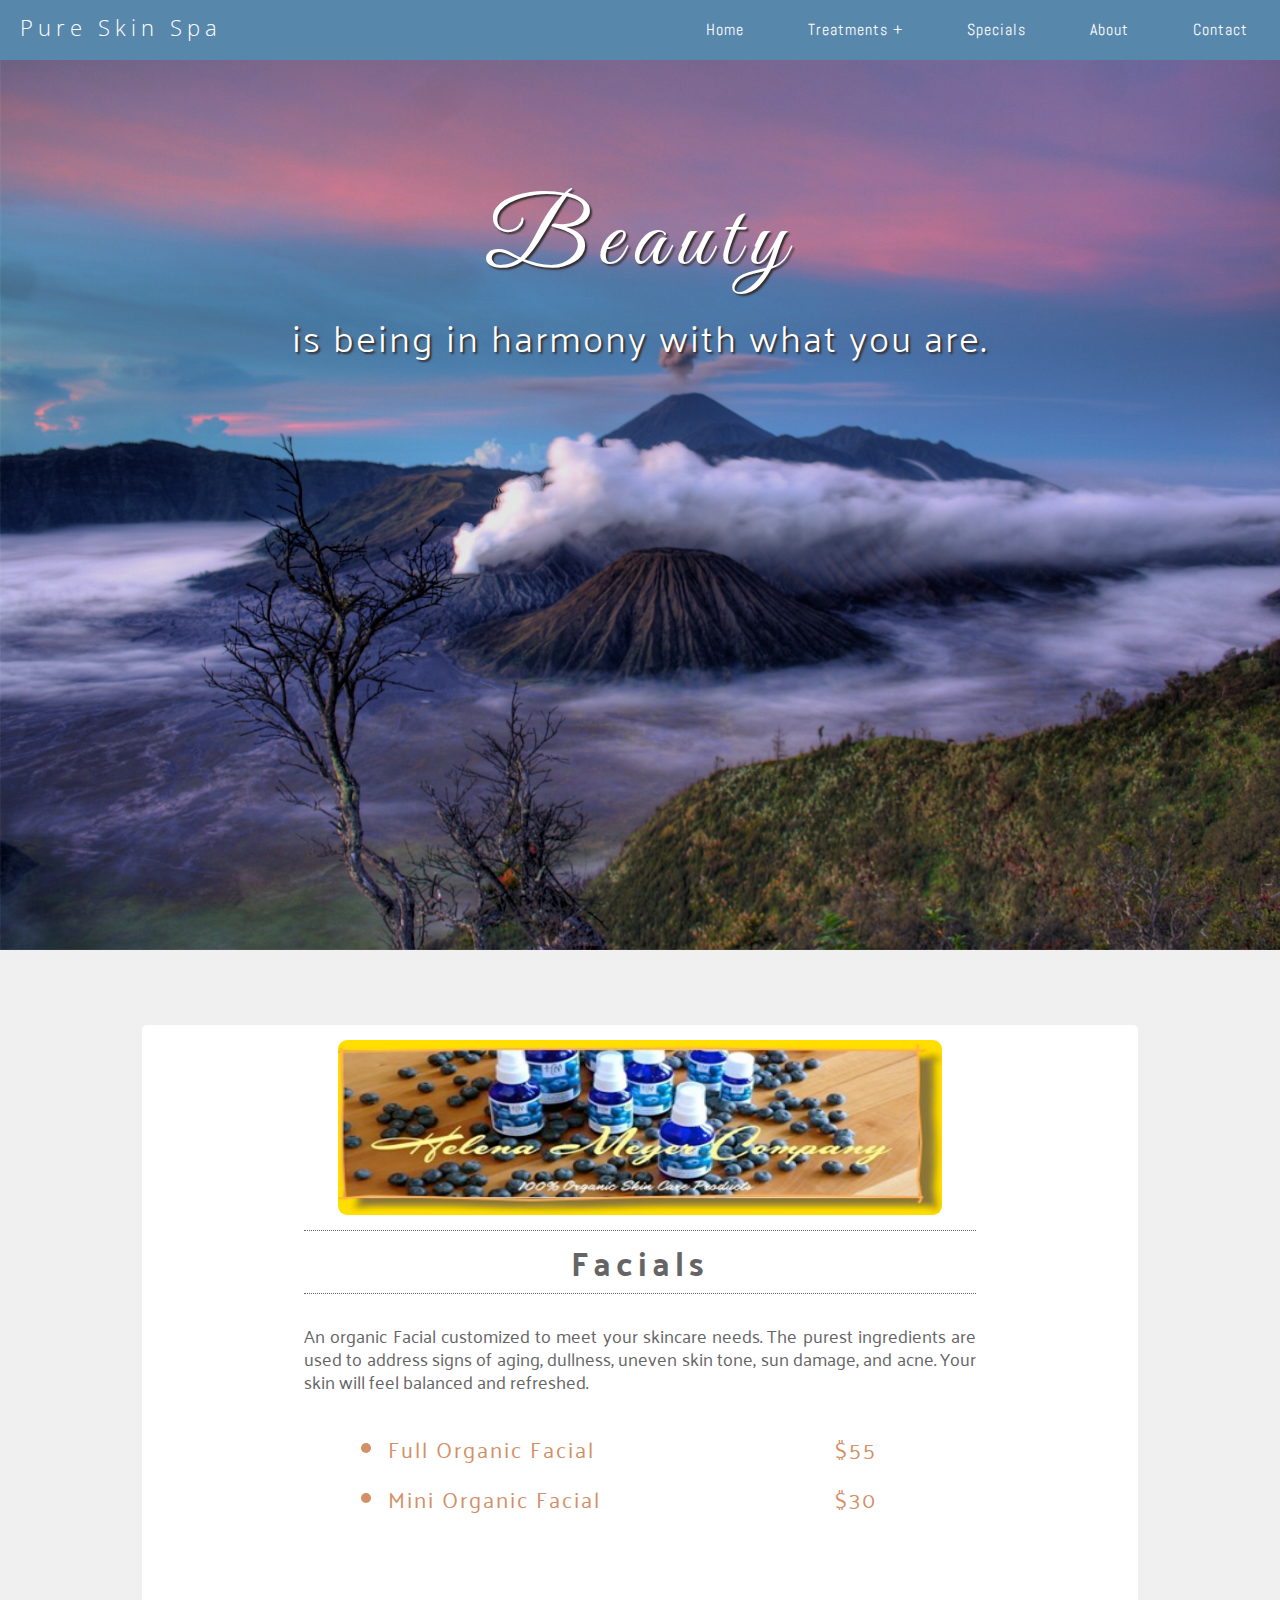
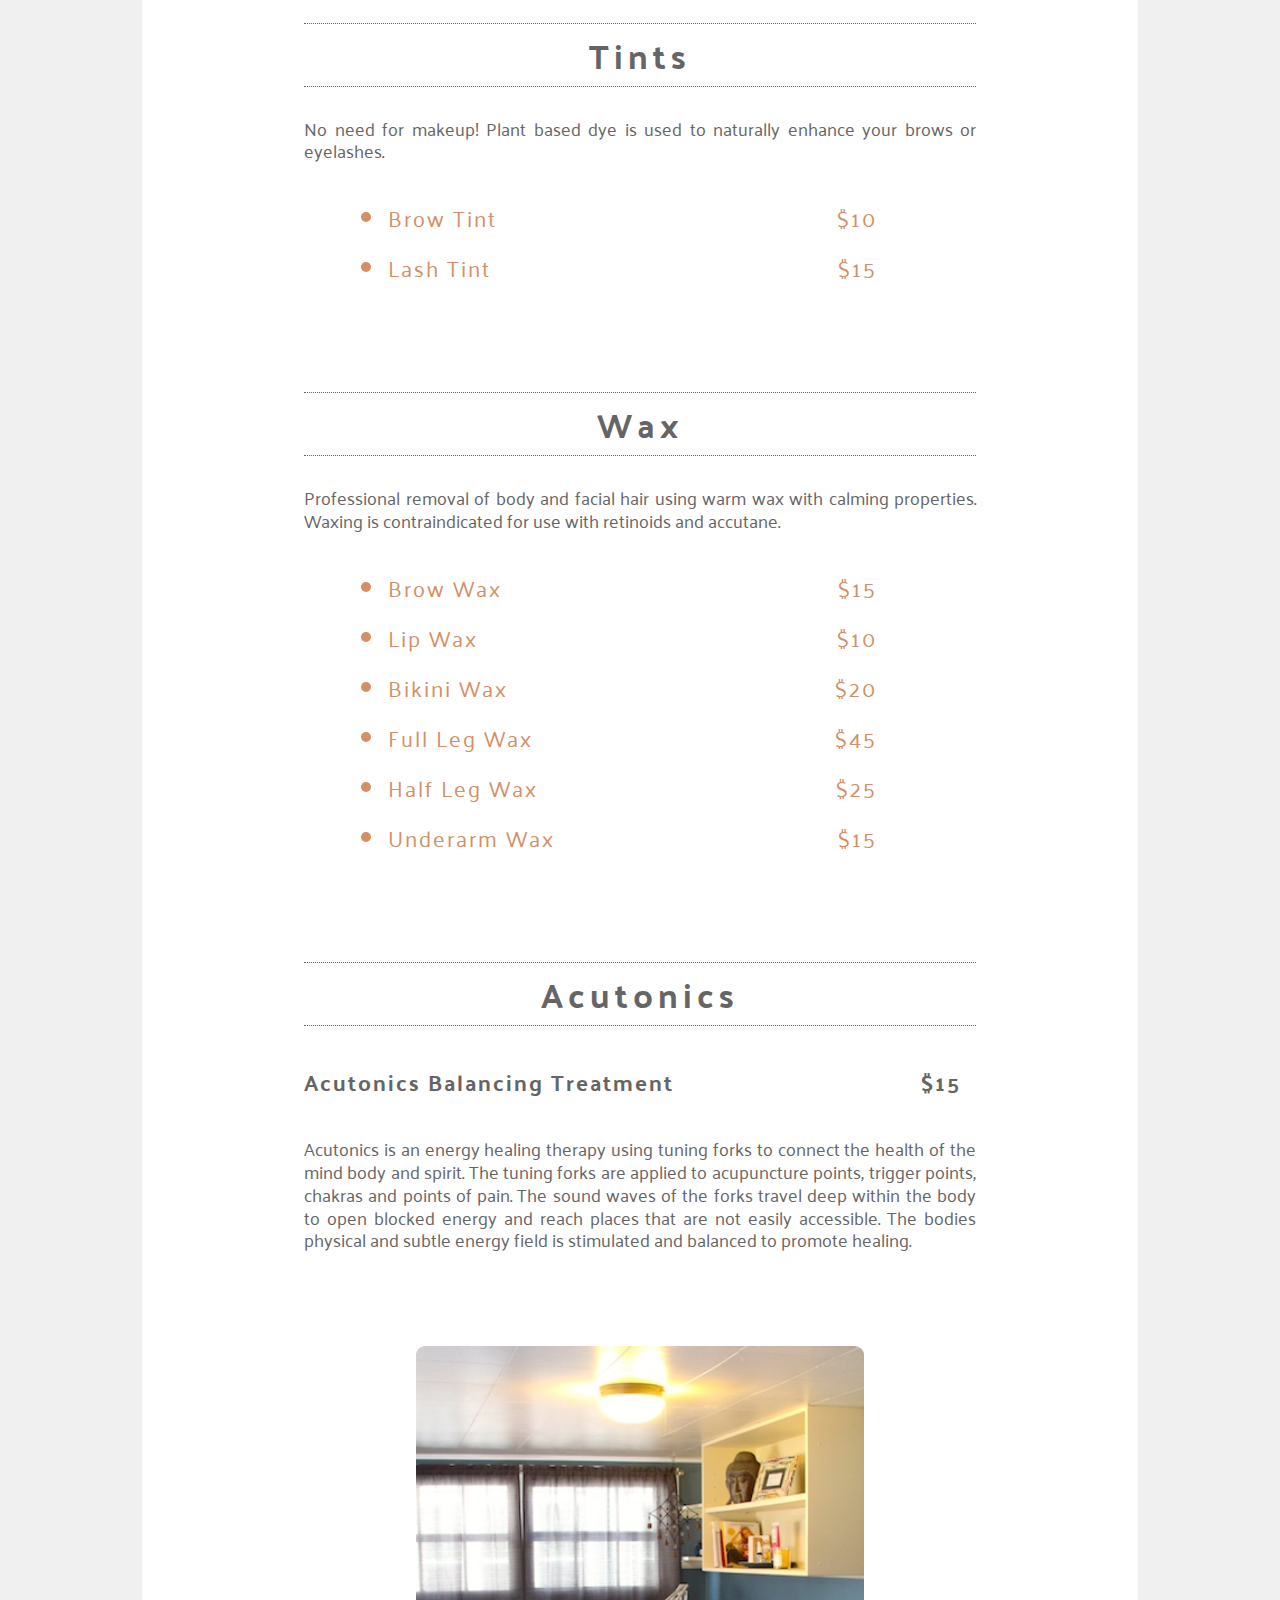
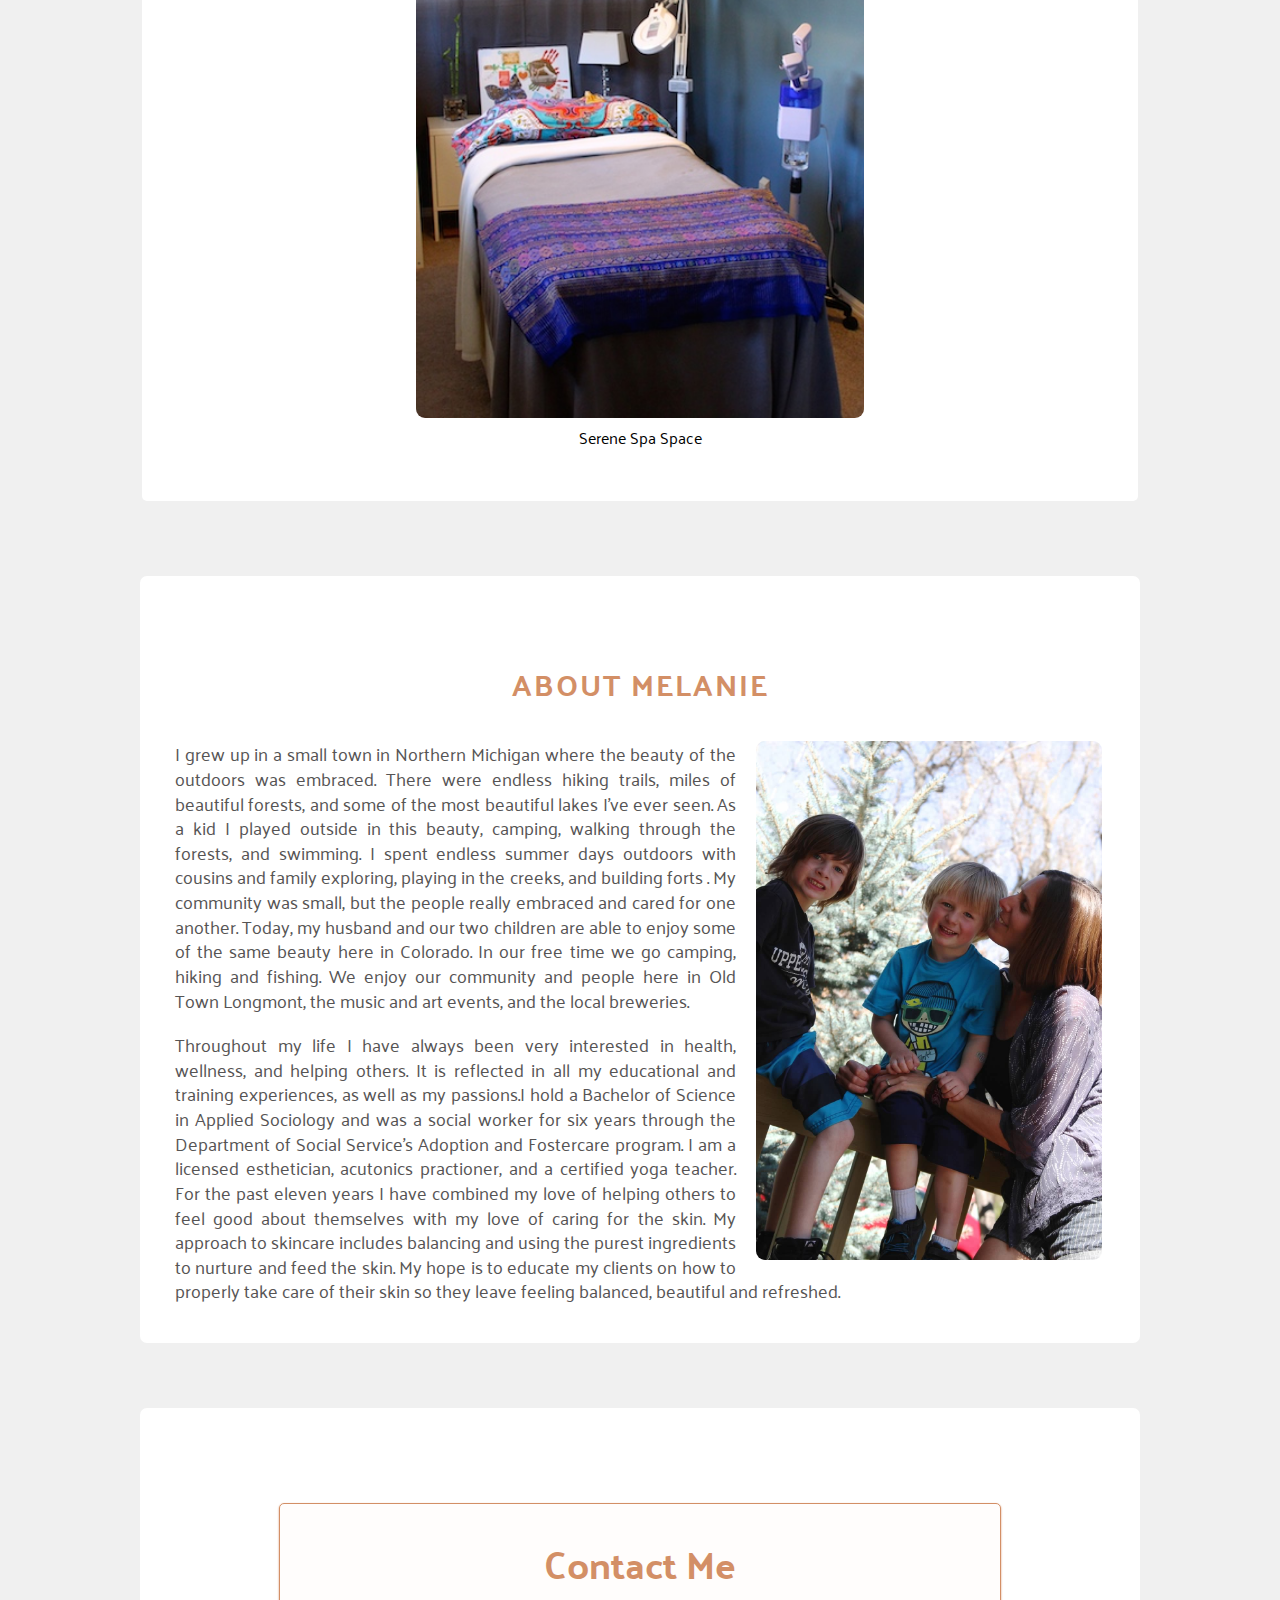
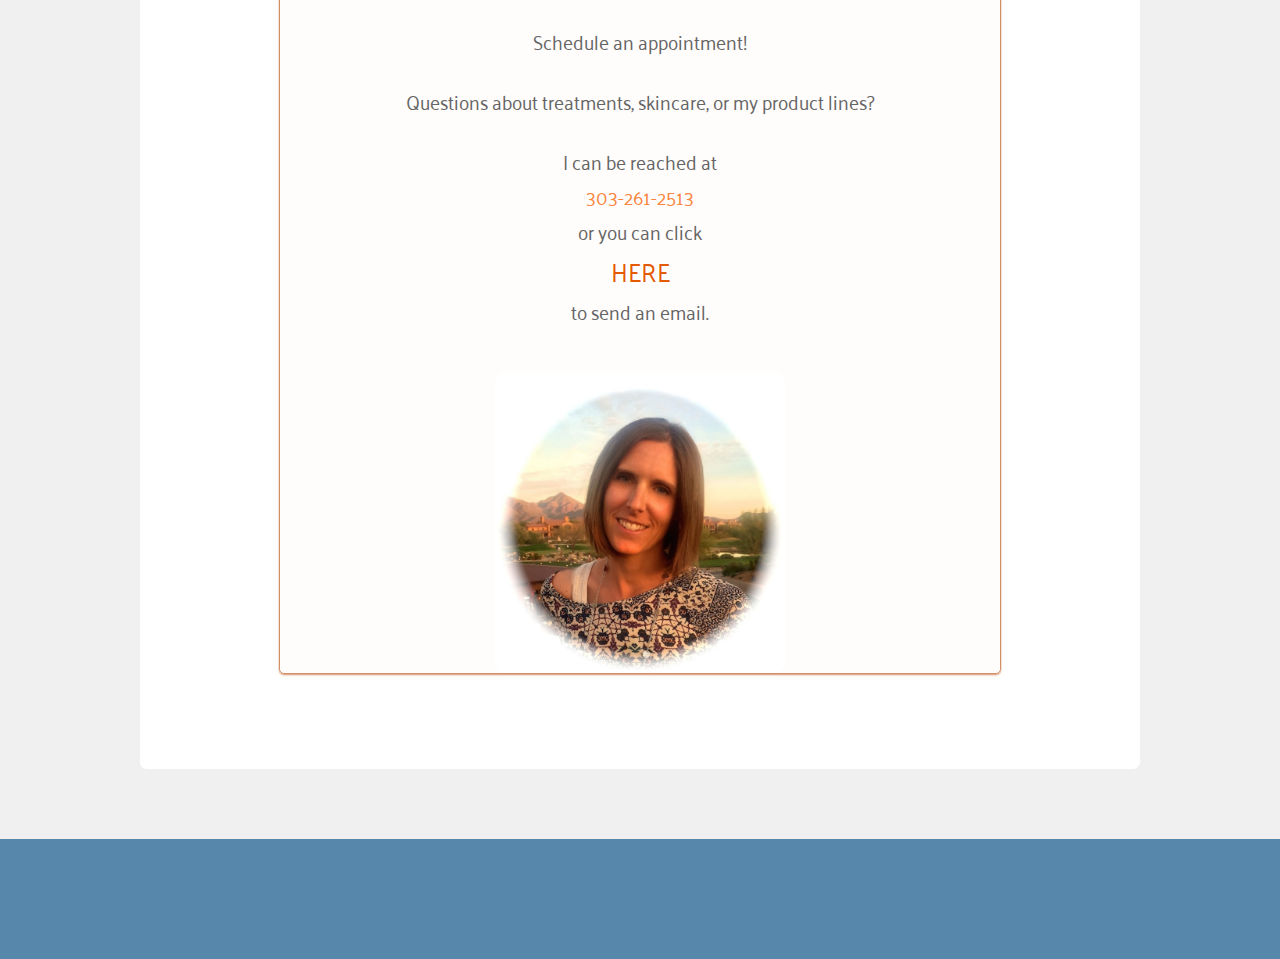
==== index.html @ 502d91b7 "Initial commit" ====
<!DOCTYPE html>
<html lang="en">
  <head>
    <meta charset="utf-8">
    <title>Pure Skin Spa</title>
    <meta name="viewport" content="width=device-width,initial-scale=1">
    <link rel="stylesheet" type="text/css" href="css/styles.css">
    <link rel="stylesheet" type="text/css" href="css/fixed-nav.css">
    <link rel="stylesheet" type="text/css" href="css/treatments.css">
    <link rel="stylesheet" type="text/css" href="css/about.css">
    <link rel="stylesheet" type="text/css" href="css/contact.css">
    <link rel="stylesheet" type="text/css" href="css/message-area.css">

    <!-- Google fonts -->
    <link href='http://fonts.googleapis.com/css?family=Abel|Open+Sans' rel='stylesheet' type='text/css'>
    <link href='http://fonts.googleapis.com/css?family=Palanquin:200,400|Great+Vibes' rel='stylesheet' type='text/css'>

  </head>



  <body>

<!--   NAVBAR   -->
  <header>
    <a href="index.html" class="logo" data-scroll>Pure Skin Spa</a>
    <nav class="nav-collapse">
      <ul>
        <li class="menu-item"><a href="#home" data-scroll>Home</a></li>
        <li class="menu-item"><a href="#treatments" data-scroll><span class="dropdown-services">Treatments</a>
          <ul id="services-list">
            <li><a href="#facials">Facials</a></li>
            <li><a href="#tints">Tints</a></li>
            <li><a href="#waxing">Wax</a></li>
            <li><a href="#acutonics">Acutonics</a></li>
          </ul>
        </li>
        <li class="menu-item specials"><a href="#" data-scroll>Specials</a></li>
        <li class="menu-item"><a href="#about" data-scroll>About</a></li>
        <li class="menu-item"><a href="#contact" data-scroll>Contact</a></li>
      </ul>
    </nav>
  </header>




<!--  MESSAGE AREA FOR SPECIALS -->
  <div class="message-area">
    <div class="icon">
      <i class="glyphicon glyphicon-remove"></i>
    </div>
    <h2>Refer a friend</h2>
    <p>and get a free brow wax!</p>
    <p><span class="value">(a $15.00 value!)</span></p>
    <div class="message-area-img">
      <img src="images/brow.jpg">
    </div>
  </div>





<!--  MAIN AREA -->

  <!-- in styles.css -->
  <div class="main">
    <section id="home">
      <div class="slogan"><span id="beauty">Beauty</span><br>is being in harmony with what you are.</div>
    </section>


    <!-- TREATMENTS.css -->
    <section id="treatments">
      <div class="container-scroll">
        <div class="row">
          <div class="col-md-3"></div>
          <div class="col-md-7">
            <div id="facials">
              <img src="images/skincare.png" alt="Product image">
              <h1>Facials</h1>
              <p>An organic Facial customized to meet your skincare needs. The purest ingredients are used to address signs of aging, dullness, uneven skin tone, sun damage, and acne.  Your skin will feel balanced and refreshed.</p>
              <ul>
                <li>Full Organic Facial <span class="price">$55</span></li>
                <li>Mini Organic Facial <span class="price">$30</span></li>
              </ul>
            </div>

            <div id="tints">
              <h1>Tints</h1>
              <p>No need for makeup! Plant based dye is used to naturally enhance your brows or eyelashes.</p>
              <ul>
                <li>Brow Tint <span class="price">$10</span></li>
                <li>Lash Tint <span class="price">$15</span></li>
              </ul>
            </div>

            <div id="waxing" id="wax">
              <h1>Wax</h1>
              <p>Professional removal of body and facial hair using warm wax with calming properties. Waxing is contraindicated for use with retinoids and accutane.</p>
              <ul>
                <li>Brow Wax <span class="price">$15</span></li>
                <li>Lip Wax <span class="price">$10</span></li>
                <li>Bikini Wax <span class="price">$20</span></li>
                <li>Full Leg Wax <span class="price">$45</span></li>
                <li>Half Leg Wax <span class="price">$25</span></li>
                <li>Underarm Wax <span class="price">$15</span></li>
              </ul>
            </div>

            <div id="acutonics">
              <h1>Acutonics</h1>
              <h3>Acutonics Balancing Treatment <span class="price">$15</span></h3>
              <p>Acutonics is an energy healing therapy using tuning forks to connect the health of the mind body and spirit. The tuning forks are applied to acupuncture points, trigger points, chakras and points of pain. The sound waves of the forks travel deep within the body to open blocked energy and reach places that are not easily accessible. The bodies physical and subtle energy field is stimulated and balanced to promote healing.</p>
            </div>

            <!-- <div class="col-md-4"> -->
              <figure>
                <img src="images/spa1.jpg" alt="Spa">
                <figcaption>Serene Spa Space</figcaption>
              </figure>
            <!-- </div> -->
          </div>
        </div>
      </div>

    </section>


   <!--  ABOUT.css -->

    <section id="about">
      <div class="container">
        <div class="row">
          <h2>About Melanie</h2>
          <div class="col-md-4">
            <img src="images/mel.jpeg">
          </div>
          <div class="col-md-8">
            <p>I grew up in a small town in Northern Michigan where the beauty of the outdoors was embraced. There were endless hiking trails, miles of beautiful forests, and some of the most beautiful lakes I've ever seen. As a kid I played outside in this beauty, camping, walking through the forests,  and swimming. I spent endless  summer days outdoors with cousins and family exploring, playing in the creeks, and building forts . My community was small, but the people really embraced and cared for one another.  Today, my husband and our two children are able to enjoy some of the same beauty here in Colorado. In our free time we go camping, hiking and fishing. We enjoy our community and people here in Old Town Longmont, the music and art events, and the local breweries.</p>

            <p>Throughout my life I have always been  very interested in  health, wellness, and helping others. It is reflected in all my educational and training experiences, as well as my passions.I hold a Bachelor of Science in Applied Sociology and was a social worker for six years through the Department of Social Service's Adoption and Fostercare program.  I am a licensed esthetician, acutonics practioner, and a certified yoga teacher. For the past eleven years I have combined my love of helping others to feel good about themselves with my love of caring for the skin. My approach to skincare includes balancing and using the purest ingredients to nurture and feed the skin. My hope is to educate my clients on how to properly take care of their skin so they leave feeling balanced, beautiful and refreshed.</p>

          </div>
        </div>
      </div>

    </section>



    <!--  CONTACT.css -->

    <section id="contact">
      <div class="container">
        <div class="contact">
          <h2>Contact Me</h2>
          <p>Schedule an appointment!</p>
          <p>Questions about treatments, skincare, or my product lines?</p>
          <p>I can be reached at <br><span class="color">303-261-2513</span> <br>or you can click <br> <a href="mailto:melaniet72@aol.com">here</a> <br>to send an email.</p>
          <img src="images/melanie.jpeg" alt="Melanie">
        </div>
      </div>
    </section>

  </div> <!-- /main -->



  <!--   FOOTER  -->

  <!-- in styles.css -->
    <div class="footer">
      <div class="container-fluid">
        <div class="row">
          <div class="col-sm-12"></div>
        </div>
      </div>
    </div>


    <script src="js/fastclick.js"></script>

    <script src="js/fixed-responsive-nav.js"></script>
    <script type="text/javascript" src="https://code.jquery.com/jquery-2.1.3.min.js"></script>
    <script src="js/script.js"></script>
    <script src="js/scroll.js"></script>
  </body>
</html>
---- css/styles.css ----
body, div,
h1, h2, h3, h4, h5, h6,
p, blockquote, pre, dl, dt, dd, ol, ul, li, hr,
fieldset, form, label, legend, th, td,
article, aside, figure, footer, header, hgroup, menu, nav, section,
summary, hgroup {
  margin: 0;
  padding: 0;
  border: 0;
}


#home {
  background:
    linear-gradient(
        rgba(0, 0, 0, 0.1),
        rgba(0, 0, 0, 0.1)
      ),
    url('../images/misty-mountain.jpeg');
    background-size: cover;
    height: 100vh;
}


.main {
  background-color: rgb(240, 240, 240);
  padding-bottom: 5px;
  font-family: 'Palanquin', sans-serif;
}



.slogan {
  margin: 50px;
  padding-top: 132px;
  text-align: center;
  color: white;
  font-size: 2.4em;
  font-weight: 300;
  letter-spacing: 2px;
  font-family: 'Palanquin', sans-serif;
  text-shadow: 2px 2px 2px rgb(52, 46, 46);
}

#beauty {
  font-size: 2.5em;
  font-family: 'Great Vibes', cursive;
  letter-spacing: 10px;
}


.footer {
  padding: 60px 0;
  background-color: #5887AC;
}
---- css/fixed-nav.css ----
@-webkit-viewport { width: device-width; }
@-moz-viewport { width: device-width; }
@-ms-viewport { width: device-width; }
@-o-viewport { width: device-width; }
@viewport { width: device-width; }


/* ------------------------------------------
  RESPONSIVE NAV STYLES
--------------------------------------------- */

/* Change this in order to change the Dropdown symbol */
.dropdown-services:after { content: ' +'; }

.dropdown:hover {
  opacity: 1;
}

/* dropdown box */
nav ul ul {
  display: none;
  position: absolute;
  top: 21px;
  z-index: 5;
}

  /* Display Dropdowns on Hover */
nav ul li:hover > ul {
  display:list-item;
}


.nav-collapse ul {
  margin: 0;
  padding: 0;
  width: 100%;
  display: block;
  list-style: none;
}

.nav-collapse li {
  width: 100%;
  display: block;
}

/*.js .nav-collapse {
  clip: rect(0 0 0 0);
  max-height: 0;
  position: absolute;
  display: block;
  overflow: hidden;
  zoom: 1;
}*/

/*.nav-collapse.opened {
  max-height: 9999px;
}
*/
.disable-pointer-events {
  pointer-events: none !important;
}

.nav-toggle {
  -webkit-tap-highlight-color: rgba(0,0,0,0);
  -webkit-touch-callout: none;
  -webkit-user-select: none;
  -moz-user-select: none;
  -ms-user-select: none;
  -o-user-select: none;
  user-select: none;
}

@media screen and (min-width: 40em) {
  .js .nav-collapse {
    position: relative;
  }
  .js .nav-collapse.closed {
    max-height: none;
  }
  .nav-toggle {
    display: none;
  }
}


/* ------------------------------------------
  DEMO STYLES
--------------------------------------------- */

/*body {
  -webkit-text-size-adjust: 100%;
  -ms-text-size-adjust: 100%;
  text-size-adjust: 100%;
  color: #37302a;
  background: #fff;
  font: normal 100%/1.4 sans-serif;
}

section {
  border-bottom: 1px solid #999;
  text-align: center;
  padding: 100px 0 0;
  height: 800px;
  width: 100%;
}

h1 {
  margin-bottom: .5em;
}

p {
  width: 90%;
  margin: 0 auto;
}*/


/* ------------------------------------------
  FIXED HEADER
--------------------------------------------- */

header {
  position: fixed;
  z-index: 3;
  width: 100%;
  left: 0;
  top: 0;
  background: rgba(88, 135, 172, 1);
  -webkit-transition: background 0.2s;
}


.logo {
  -webkit-tap-highlight-color: rgba(0,0,0,0);
  text-decoration: none;
  font-weight: 300;
  line-height: 55px;
  padding: 0 20px;
  color: #fff;
  float: left;
  letter-spacing: 5px;
  font-size: 1.4em;
  font-family: 'Open Sans', sans-serif;
}


/* ------------------------------------------
  MASK
--------------------------------------------- */

/*.mask {
  -webkit-transition: opacity 300ms;
  -moz-transition: opacity 300ms;
  transition: opacity 300ms;
  background: rgba(0,0,0, .5);
  visibility: hidden;
  position: fixed;
  opacity: 0;
  z-index: 2;
  bottom: 0;
  right: 0;
  left: 0;
  top: 0;
}

.android .mask {
  -webkit-transition: none;
  transition: none;
}

.js-nav-active .mask {
  visibility: visible;
  opacity: 1;
}

@media screen and (min-width: 40em) {
  .mask {
    display: none !important;
    opacity: 0 !important;
  }
}*/


/* ------------------------------------------
  NAVIGATION STYLES
--------------------------------------------- */

/*.fixed {           what does this do?
  position: fixed;
  width: 100%;
  left: 0;
  top: 0;
}
*/
.nav-collapse,
.nav-collapse * {
  -webkit-box-sizing: border-box;
  -moz-box-sizing: border-box;
  box-sizing: border-box;
}

.nav-collapse,
.nav-collapse ul {
  list-style: none;
  width: 100%;
  float: left;
  line-height: 1.7;
}

@media screen and (min-width: 40em) {
  .nav-collapse {
    float: right;
    width: auto;
  }
}

.nav-collapse li {
  float: left;
  width: 100%;
  font-family: 'Abel', sans-serif;
  letter-spacing: 1px;
}

@media screen and (min-width: 40em) {
  .nav-collapse li {
    width: auto;
  }
}

.nav-collapse a:hover {
  outline: 0;
  background-color: #84AAC8;
  opacity: 1;
}

.nav-collapse a {
  -webkit-tap-highlight-color: rgba(0,0,0,0);
  text-decoration: none;
  padding: 0.7em 1em;
  color: #fff;
  width: 100%;
  float: left;
}


@media screen and (min-width: 40em) {
  .nav-collapse a {
    padding: 1.02em 2em;
    text-align: center;
    border-top: 0;
    float: left;
    margin: 0;
  }
}

.nav-collapse ul ul a {
  background: #ca3716;
  padding-left: 2em;
}

.dropdown-services {

}

@media screen and (min-width: 40em) {
  .nav-collapse ul ul a {
    display: none;
  }
}


/* ------------------------------------------
  NAV TOGGLE STYLES
--------------------------------------------- */

@font-face {
  font-family: "responsivenav";
  src:url("../icons/responsivenav.eot");
  src:url("../icons/responsivenav.eot?#iefix") format("embedded-opentype"),
    url("../icons/responsivenav.ttf") format("truetype"),
    url("../icons/responsivenav.woff") format("woff"),
    url("../icons/responsivenav.svg#responsivenav") format("svg");
  font-weight: normal;
  font-style: normal;
}

.nav-toggle {
  -webkit-font-smoothing: antialiased;
  -moz-osx-font-smoothing: grayscale;
  text-decoration: none;
  text-indent: -300px;
  position: relative;
  overflow: hidden;
  width: 60px;
  height: 55px;
  float: right;
}

.nav-toggle:before {
  color: #fff; /* Edit this to change the icon color */
  font: normal 28px/55px "responsivenav"; /* Edit font-size (28px) to change the icon size */
  text-transform: none;
  text-align: center;
  position: absolute;
  content: "\2261"; /* Hamburger icon */
  text-indent: 0;
  speak: none;
  width: 100%;
  left: 0;
  top: 0;
}

.nav-toggle.active:before {
  font-size: 24px;
  content: "\78"; /* Close icon */
}
---- css/treatments.css ----
/* TREATMENTS */
#treatments {
  background: rgb(240, 240, 240);
}

.upper-page {
  position: fixed;
  z-index: 5;
}

.container {
  padding-top: 75px;
}

.col-md-7 {
  background-color: #fff;
  padding: 50px;
  border-radius: 5px;
  margin-bottom: 75px;
  width: 70%;
  margin: 75px auto;
}

#facials,
#tints,
#waxing,
#acutonics {
  text-align: left;
  color: rgb(102, 101, 101);
  width: 75%;
  margin: 0 auto;
  padding-top: 100px;
}

#facials {
  padding-top: 0;
}

#facials img {
  display: block;
  margin: -35px auto 15px;
  width: 90%;
}

#acutonics {
  padding-bottom: 0;
}

#facials h1,
#tints h1,
#waxing h1,
#acutonics h1 {
  font-size: 34px;
  letter-spacing: 5px;
  margin-top: 0px;
  border-bottom: 1px dotted;
  border-top: 1px dotted;
  text-align: center;
  font-family: 'Palanquin', sans-serif;
}

#acutonics h3 {
  padding-top: 35px;
}

#facials p,
#tints p,
#waxing p,
#acutonics p {
  padding: 30px 0;
  text-align: justify;
  font-size: 1.1em;
  line-height: 1.3;
}

#facials ul,
#tints ul,
#waxing ul,
#acutonics ul  {
  width: 75%;
  margin: 0 auto;
  color: rgb(211, 143, 102);
}

.col-md-7 li,
h3 {
  font-size: 1.4em;
  letter-spacing: 2px;
  padding: 5px 0;
}

span.price {
  float: right;
  padding-right: 15px;
}

figure {
  margin-top: 65px;
}

figure img {
  width: 50%;
  height: auto;
  margin: 50px auto 5px;
  display: block;
}

figure figcaption {
  text-align: center;

}
---- css/about.css ----
.container {
  background: white;
  border-radius: 7px;
  padding: 20px;
  width: 75%;
  margin: 0 auto;
}

.col-md-4 {
  width: 40%;
  float: right;
}

.col-md-4 img {
  vertical-align: middle;
  margin: 0 0 5px 20px;
  width: 90%;
  height: auto;
}

#about h2 {
  font-size: 1.9em;
  margin: 60px 0 30px;
  letter-spacing: 2px;
  text-align: center;
  color: rgb(211, 143, 102);
  text-transform: uppercase;
}

.col-md-8 {
  color: rgb(86, 84, 84);
}

.col-md-8 p {
  text-align: justify;
  margin: 0 auto;
  padding: 0 15px 20px;
  line-height: 1.4;
  font-size: 1.1em;
}
---- css/contact.css ----
.container {
  background: white;
  border-radius: 7px;
  padding: 20px;
  width: 75%;
  margin: 65px auto;
}

.contact {
  margin: 75px auto;
  text-align: center;
  width: 75%;
  background: rgba(255, 253, 252, .95);
  border-radius: 5px;
  color: rgb(102, 101, 101);
  border: 1px solid rgb(211, 143, 102);
  box-shadow: 0px 1px 2px 0px rgb(211, 143, 102);
}

.contact h2 {
  font-size: 2.4em;
  padding-top: 25px;
  color: rgb(211, 143, 102);
}

.contact p {
  font-size: 1.2em;
  margin: 25px;
}

.contact a {
  color: rgb(228, 89, 3);
  text-transform: uppercase;
  font-size: 1.3em;
  text-decoration: none;
}

.contact a:hover {
  color: rgb(245, 156, 101);
}

.contact img {
  height: 300px;
  width: auto;
  border-radius: 9px;
  margin-top: 20px;
  vertical-align: middle;
}

.color {
  color: rgb(250, 133, 61);
}
---- css/message-area.css ----
/* message area */

#message-area {
  background-color: rgb(240, 240, 240);
}

.message-area {
  width: 55%;
  background: rgb(247, 246, 246);
  margin: 65px auto;
  opacity: .95;
  display: none;
  border-radius: 8px;
  color: rgb(102, 101, 101);
}

.icon {
  float: right;
  padding:5px 8px 0 0;
  display: inline-block;
}

.message-area h2 {
  text-align: center;
  padding-top: 35px;
  font-size: 2.9em;
}

.message-area p {
  margin: 0 0 10px;
  text-align: center;
  font-size: 1.5em;
}

.value {
  font-size: 18px;
}

.message-area-img {
  opacity: 1;
  text-align: center;
  padding: 30px 0 50px;
}

img {
  height: 175px;
  width: auto;
  border-radius: 9px;
  margin-top: 20px;
}
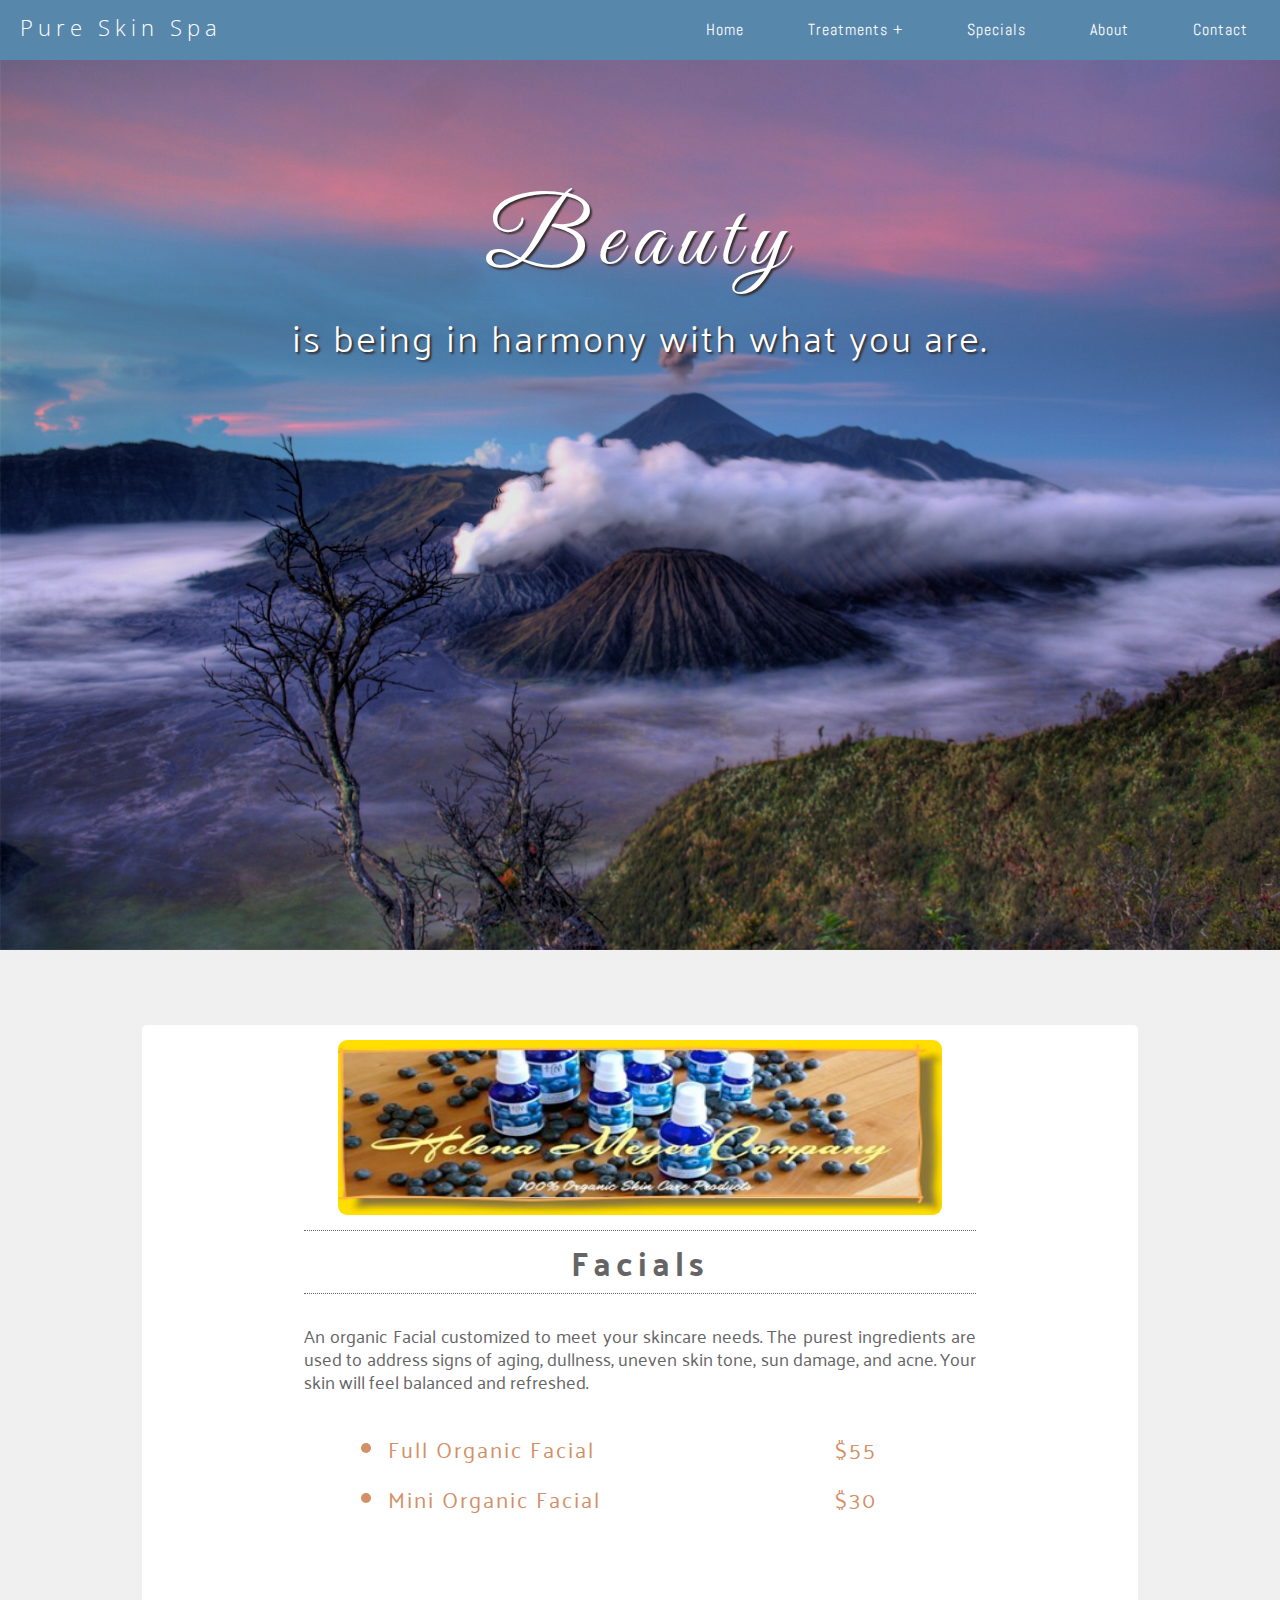
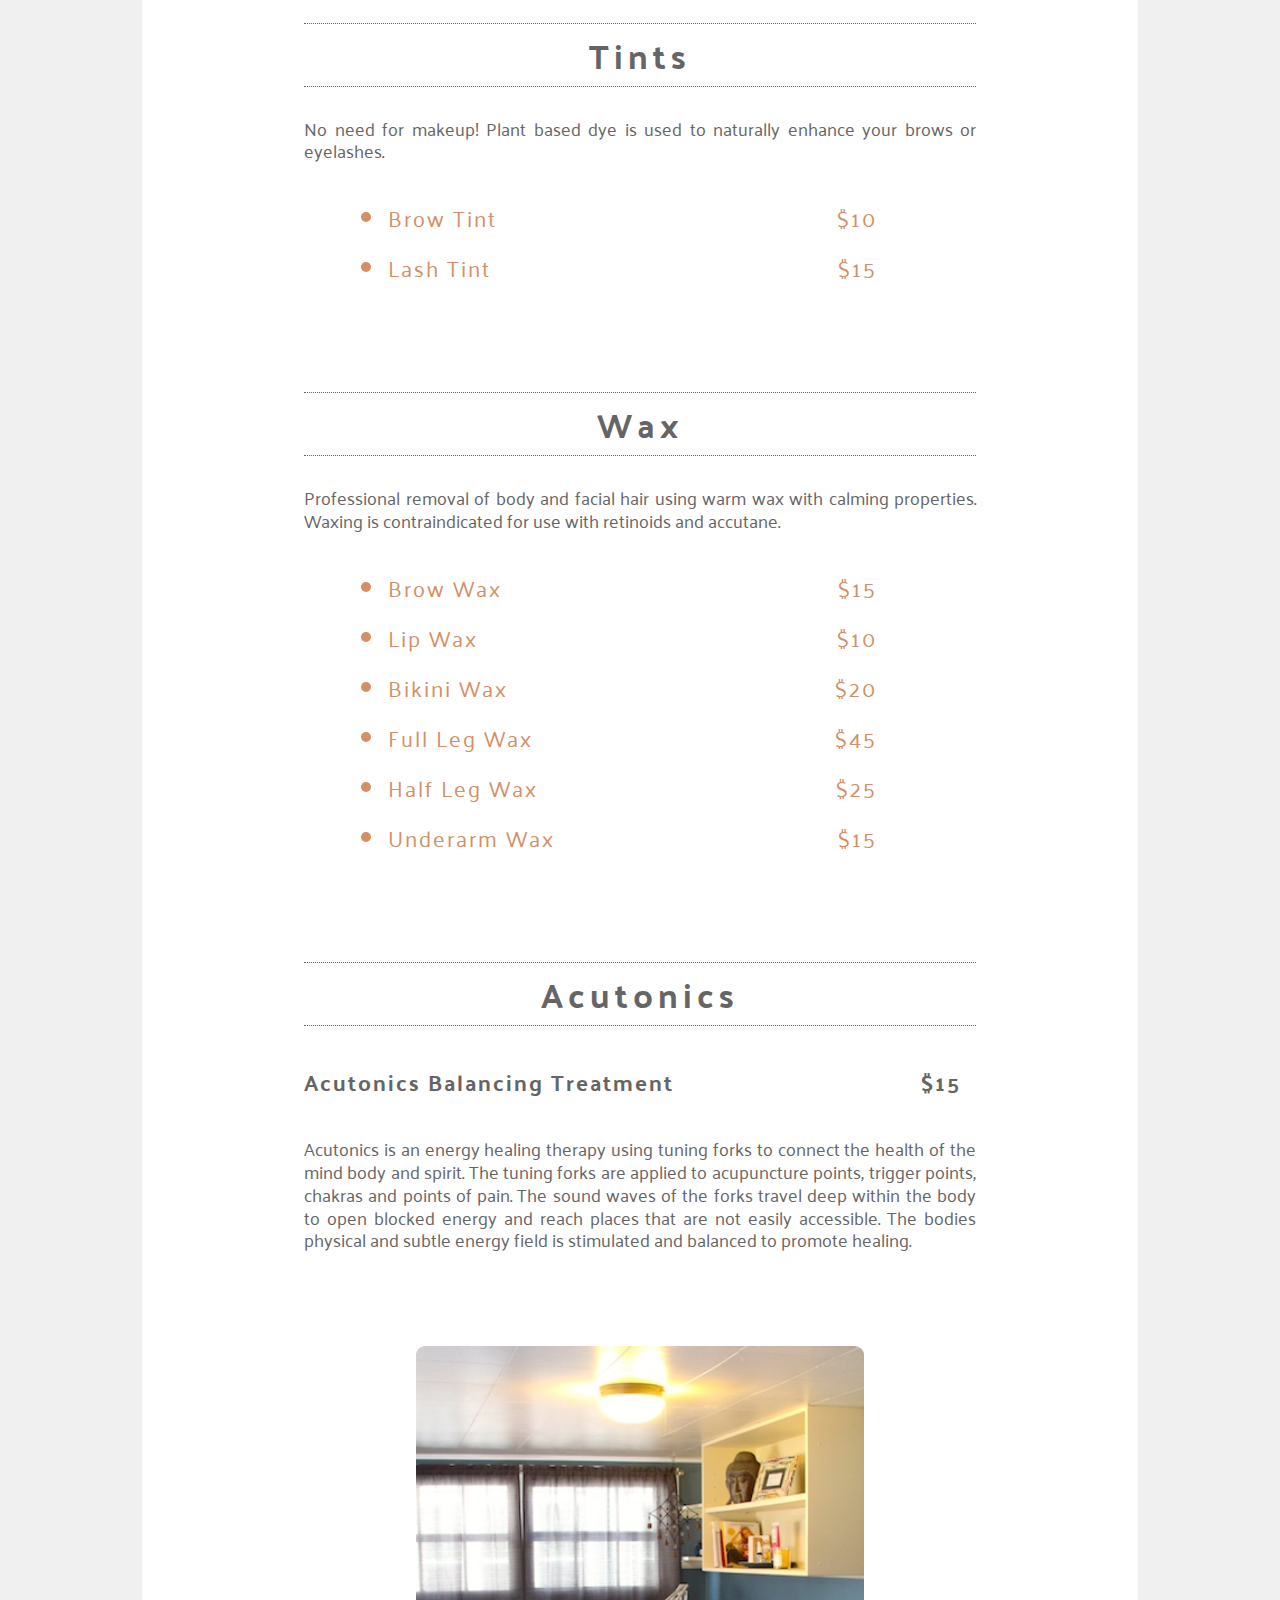
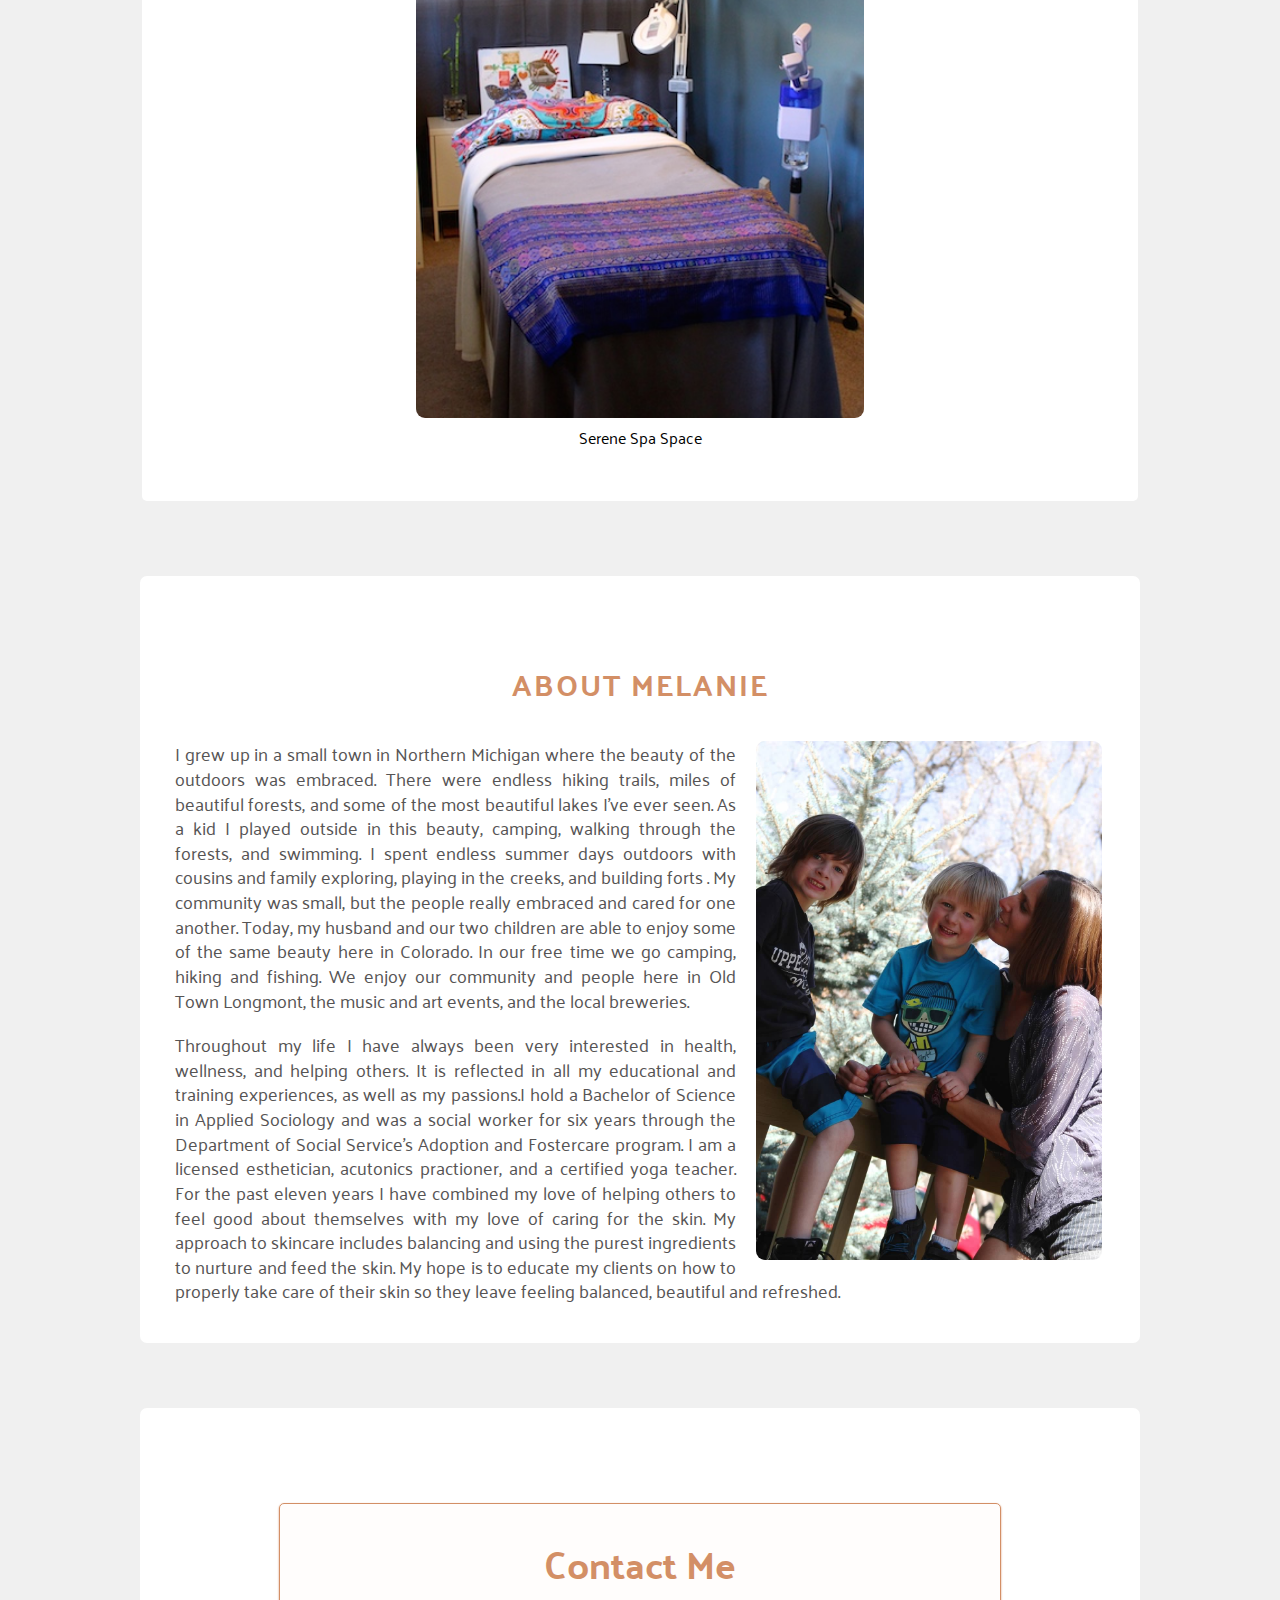
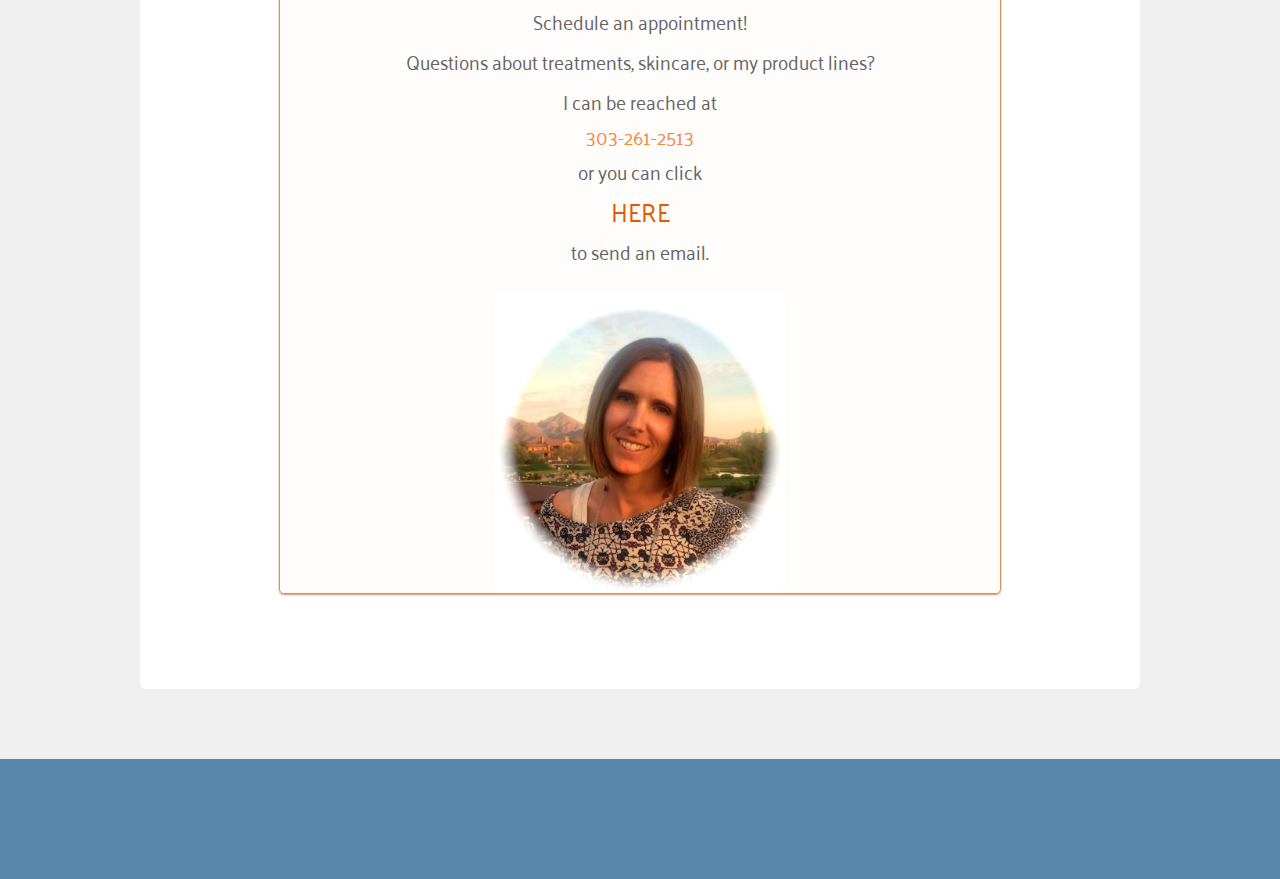
==== commit 1d2eb7c6: "Update css" ====
--- a/index.html
+++ b/index.html
@@ -15,37 +15,41 @@
     <link href='http://fonts.googleapis.com/css?family=Abel|Open+Sans' rel='stylesheet' type='text/css'>
     <link href='http://fonts.googleapis.com/css?family=Palanquin:200,400|Great+Vibes' rel='stylesheet' type='text/css'>
 
-  </head>
-
-
-
+   </head>
+
+
+
+<!-- ***********************
+          NAVBAR
+***************************** -->
   <body>
-
-<!--   NAVBAR   -->
-  <header>
-    <a href="index.html" class="logo" data-scroll>Pure Skin Spa</a>
-    <nav class="nav-collapse">
-      <ul>
-        <li class="menu-item"><a href="#home" data-scroll>Home</a></li>
-        <li class="menu-item"><a href="#treatments" data-scroll><span class="dropdown-services">Treatments</a>
-          <ul id="services-list">
-            <li><a href="#facials">Facials</a></li>
-            <li><a href="#tints">Tints</a></li>
-            <li><a href="#waxing">Wax</a></li>
-            <li><a href="#acutonics">Acutonics</a></li>
-          </ul>
-        </li>
-        <li class="menu-item specials"><a href="#" data-scroll>Specials</a></li>
-        <li class="menu-item"><a href="#about" data-scroll>About</a></li>
-        <li class="menu-item"><a href="#contact" data-scroll>Contact</a></li>
-      </ul>
-    </nav>
-  </header>
-
-
-
-
-<!--  MESSAGE AREA FOR SPECIALS -->
+    <header>
+      <a href="index.html" class="logo" data-scroll>Pure Skin Spa</a>
+      <nav class="nav-collapse">
+        <ul>
+          <li class="menu-item"><a href="#home" data-scroll>Home</a></li>
+          <li class="menu-item"><a href="#treatments" data-scroll><span class="dropdown-services">Treatments</a>
+            <ul id="services-list">
+              <li><a href="#facials">Facials</a></li>
+              <li><a href="#tints">Tints</a></li>
+              <li><a href="#waxing">Wax</a></li>
+              <li><a href="#acutonics">Acutonics</a></li>
+            </ul>
+          </li>
+          <li class="menu-item specials"><a href="#" data-scroll>Specials</a></li>
+          <li class="menu-item"><a href="#about" data-scroll>About</a></li>
+          <li class="menu-item"><a href="#contact" data-scroll>Contact</a></li>
+        </ul>
+      </nav>
+    </header>
+
+
+
+
+<!--  ****************************
+      MESSAGE AREA FOR SPECIALS
+************************************ -->
+
   <div class="message-area">
     <div class="icon">
       <i class="glyphicon glyphicon-remove"></i>
@@ -62,7 +66,9 @@
 
 
 
-<!--  MAIN AREA -->
+<!-- **************************
+          MAIN AREA
+********************************-->
 
   <!-- in styles.css -->
   <div class="main">
@@ -128,7 +134,9 @@
     </section>
 
 
-   <!--  ABOUT.css -->
+   <!--  ***************************
+                ABOUT.css
+    ******************************** -->
 
     <section id="about">
       <div class="container">
@@ -150,7 +158,9 @@
 
 
 
-    <!--  CONTACT.css -->
+    <!--  **************************
+              CONTACT.css
+    ******************************** -->
 
     <section id="contact">
       <div class="container">
@@ -168,7 +178,9 @@
 
 
 
-  <!--   FOOTER  -->
+  <!--  *********************
+             FOOTER
+  *************************** -->
 
   <!-- in styles.css -->
     <div class="footer">
--- a/css/fixed-nav.css
+++ b/css/fixed-nav.css
@@ -20,15 +20,15 @@
 }
 
 /* dropdown box */
-nav ul ul {
-  display: none;
+#services-list {
+  /*display: none;*/
   position: absolute;
   top: 21px;
   z-index: 5;
 }
 
   /* Display Dropdowns on Hover */
-nav ul li:hover > ul {
+.menu-item:hover > ul {
   display:list-item;
 }
 
@@ -59,9 +59,9 @@
   max-height: 9999px;
 }
 */
-.disable-pointer-events {
+/*.disable-pointer-events {
   pointer-events: none !important;
-}
+}*/
 
 .nav-toggle {
   -webkit-tap-highlight-color: rgba(0,0,0,0);
@@ -86,35 +86,7 @@
 }
 
 
-/* ------------------------------------------
-  DEMO STYLES
---------------------------------------------- */
-
-/*body {
-  -webkit-text-size-adjust: 100%;
-  -ms-text-size-adjust: 100%;
-  text-size-adjust: 100%;
-  color: #37302a;
-  background: #fff;
-  font: normal 100%/1.4 sans-serif;
-}
-
-section {
-  border-bottom: 1px solid #999;
-  text-align: center;
-  padding: 100px 0 0;
-  height: 800px;
-  width: 100%;
-}
-
-h1 {
-  margin-bottom: .5em;
-}
-
-p {
-  width: 90%;
-  margin: 0 auto;
-}*/
+
 
 
 /* ------------------------------------------
--- a/css/contact.css
+++ b/css/contact.css
@@ -27,7 +27,7 @@
 
 .contact p {
   font-size: 1.2em;
-  margin: 25px;
+  margin: 5px;
 }
 
 .contact a {
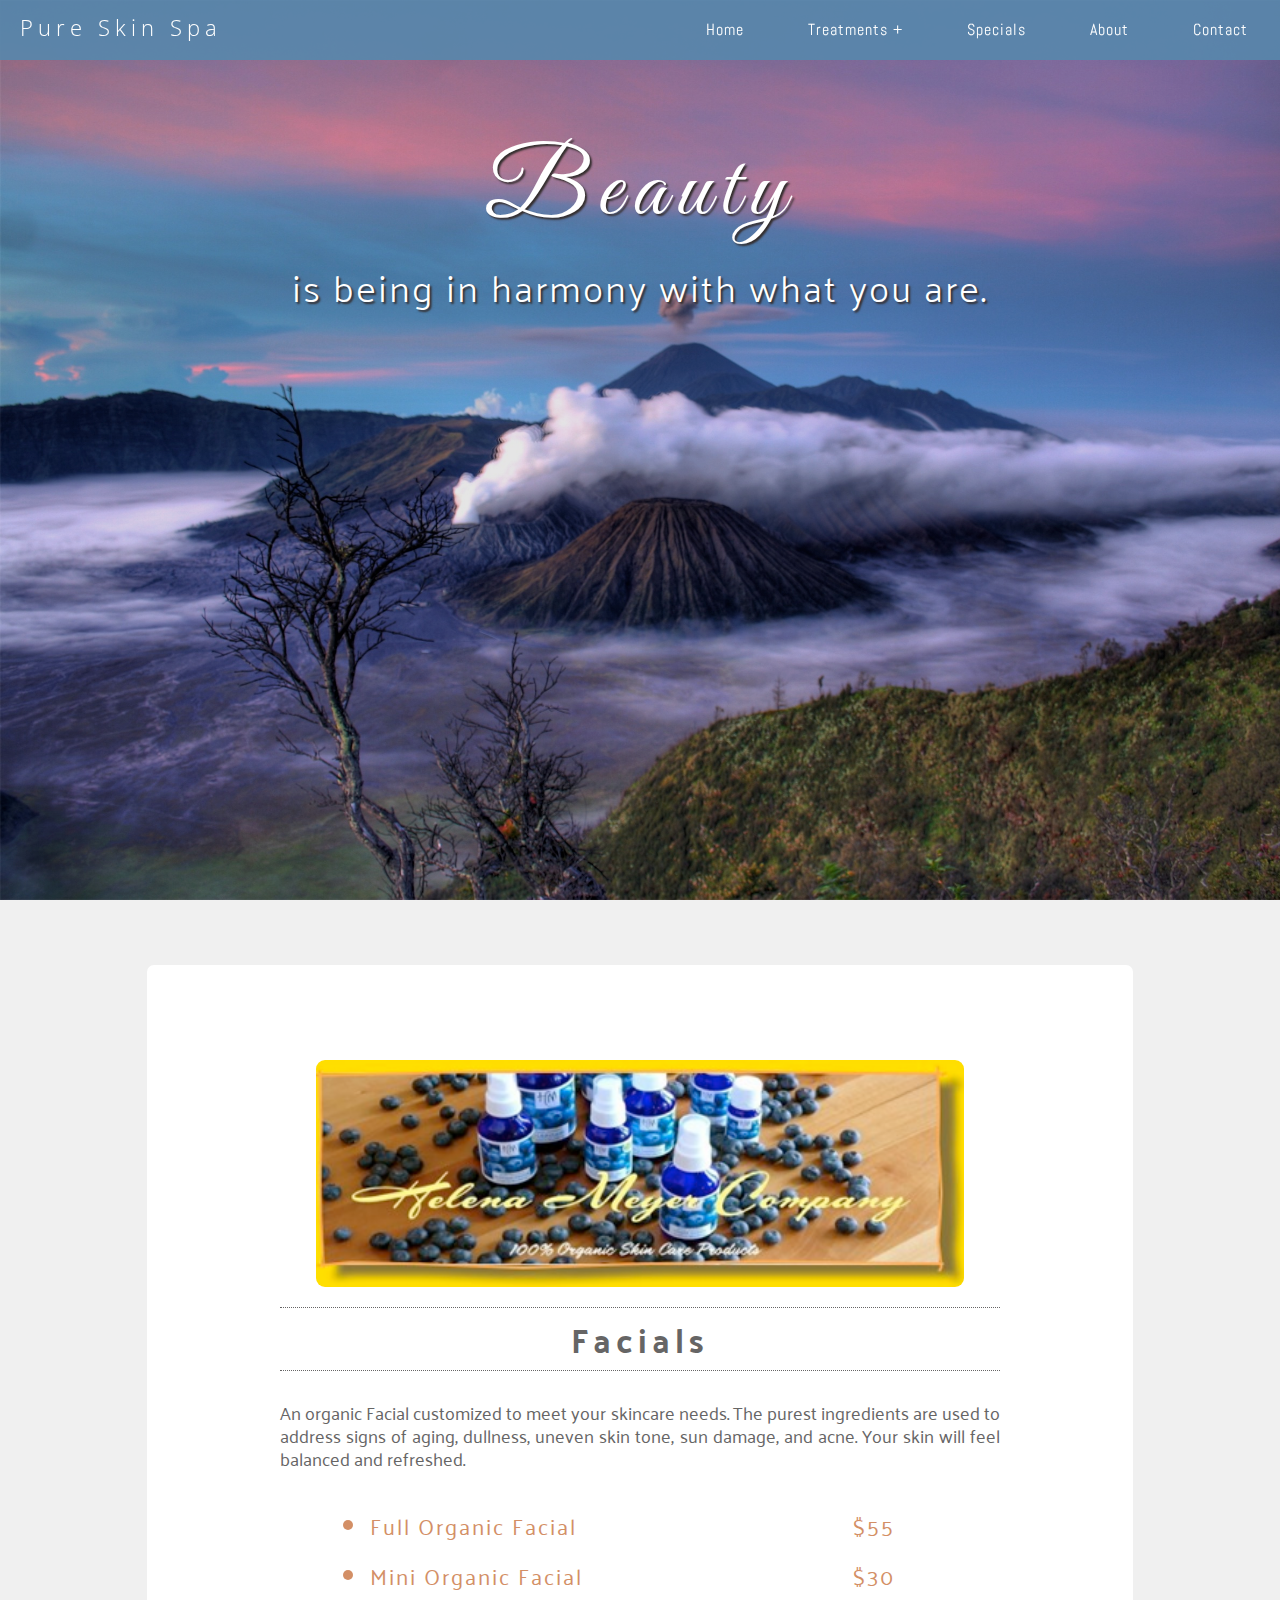
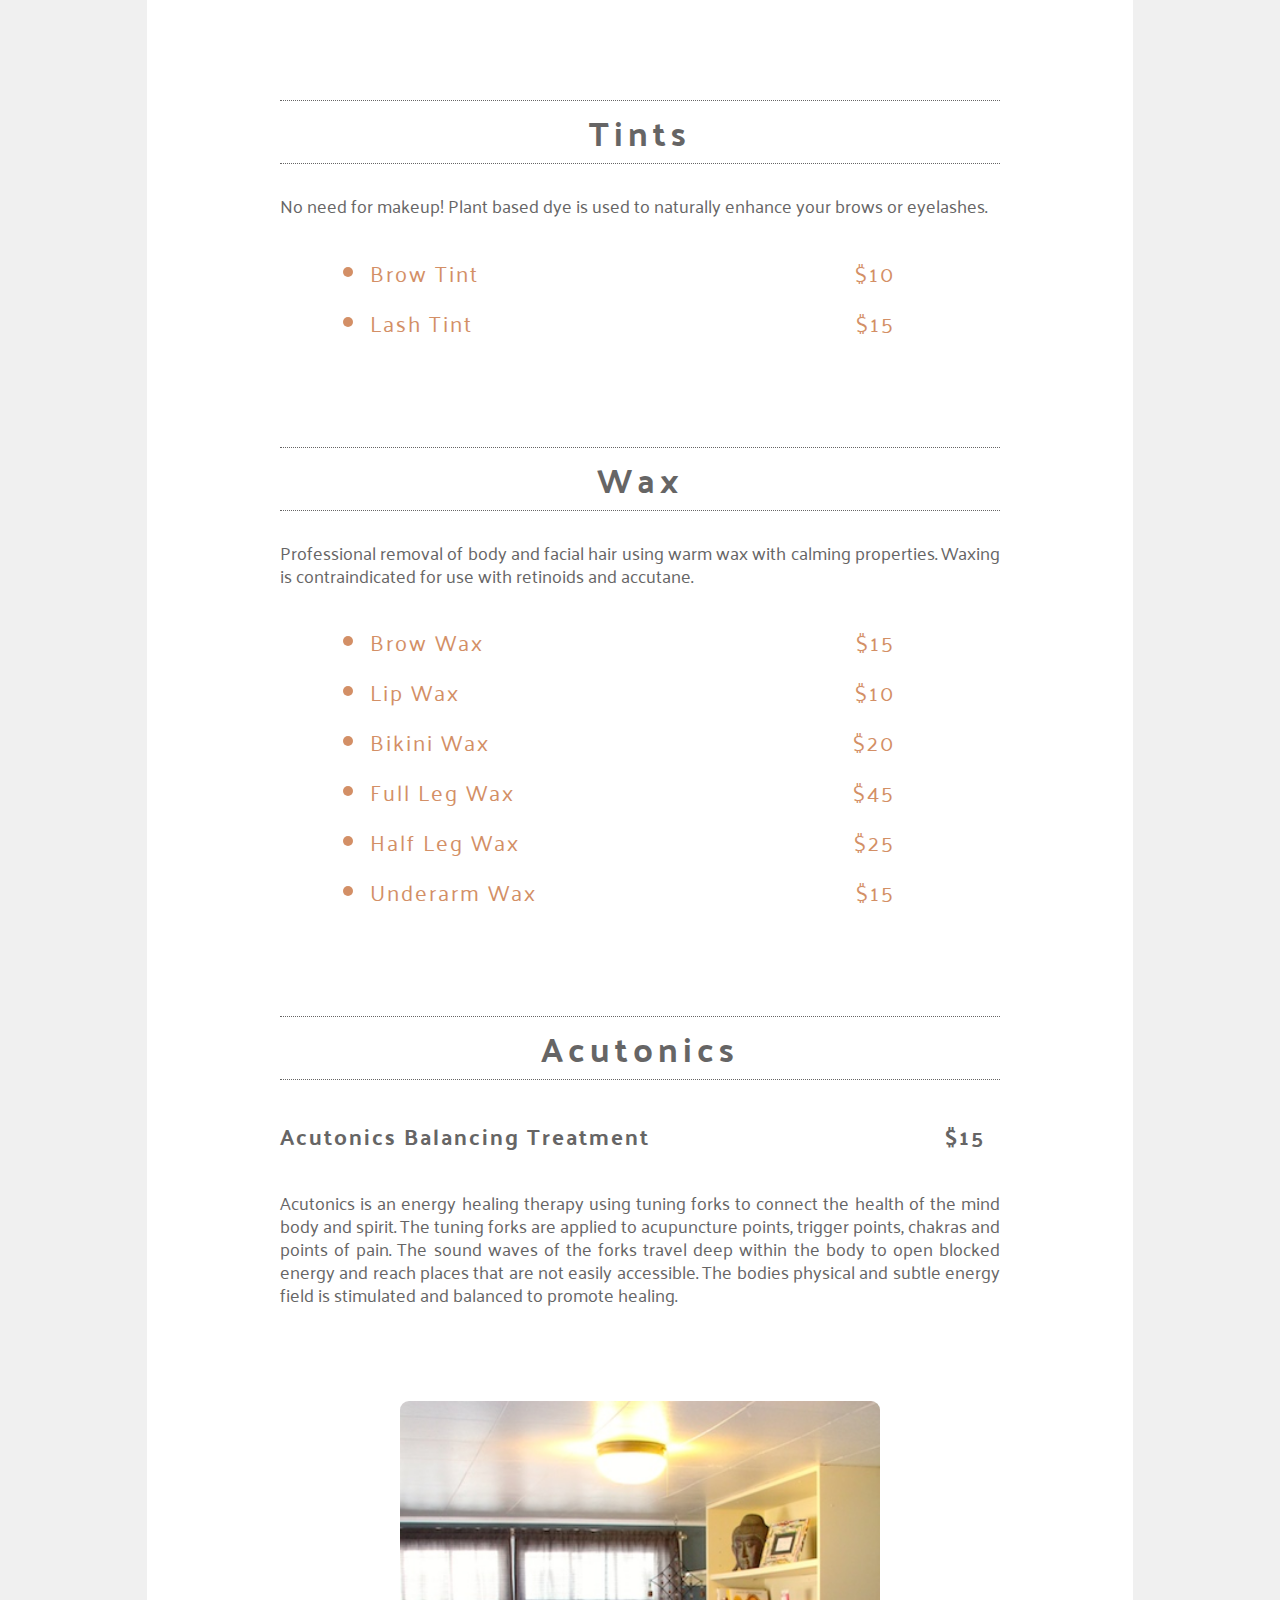
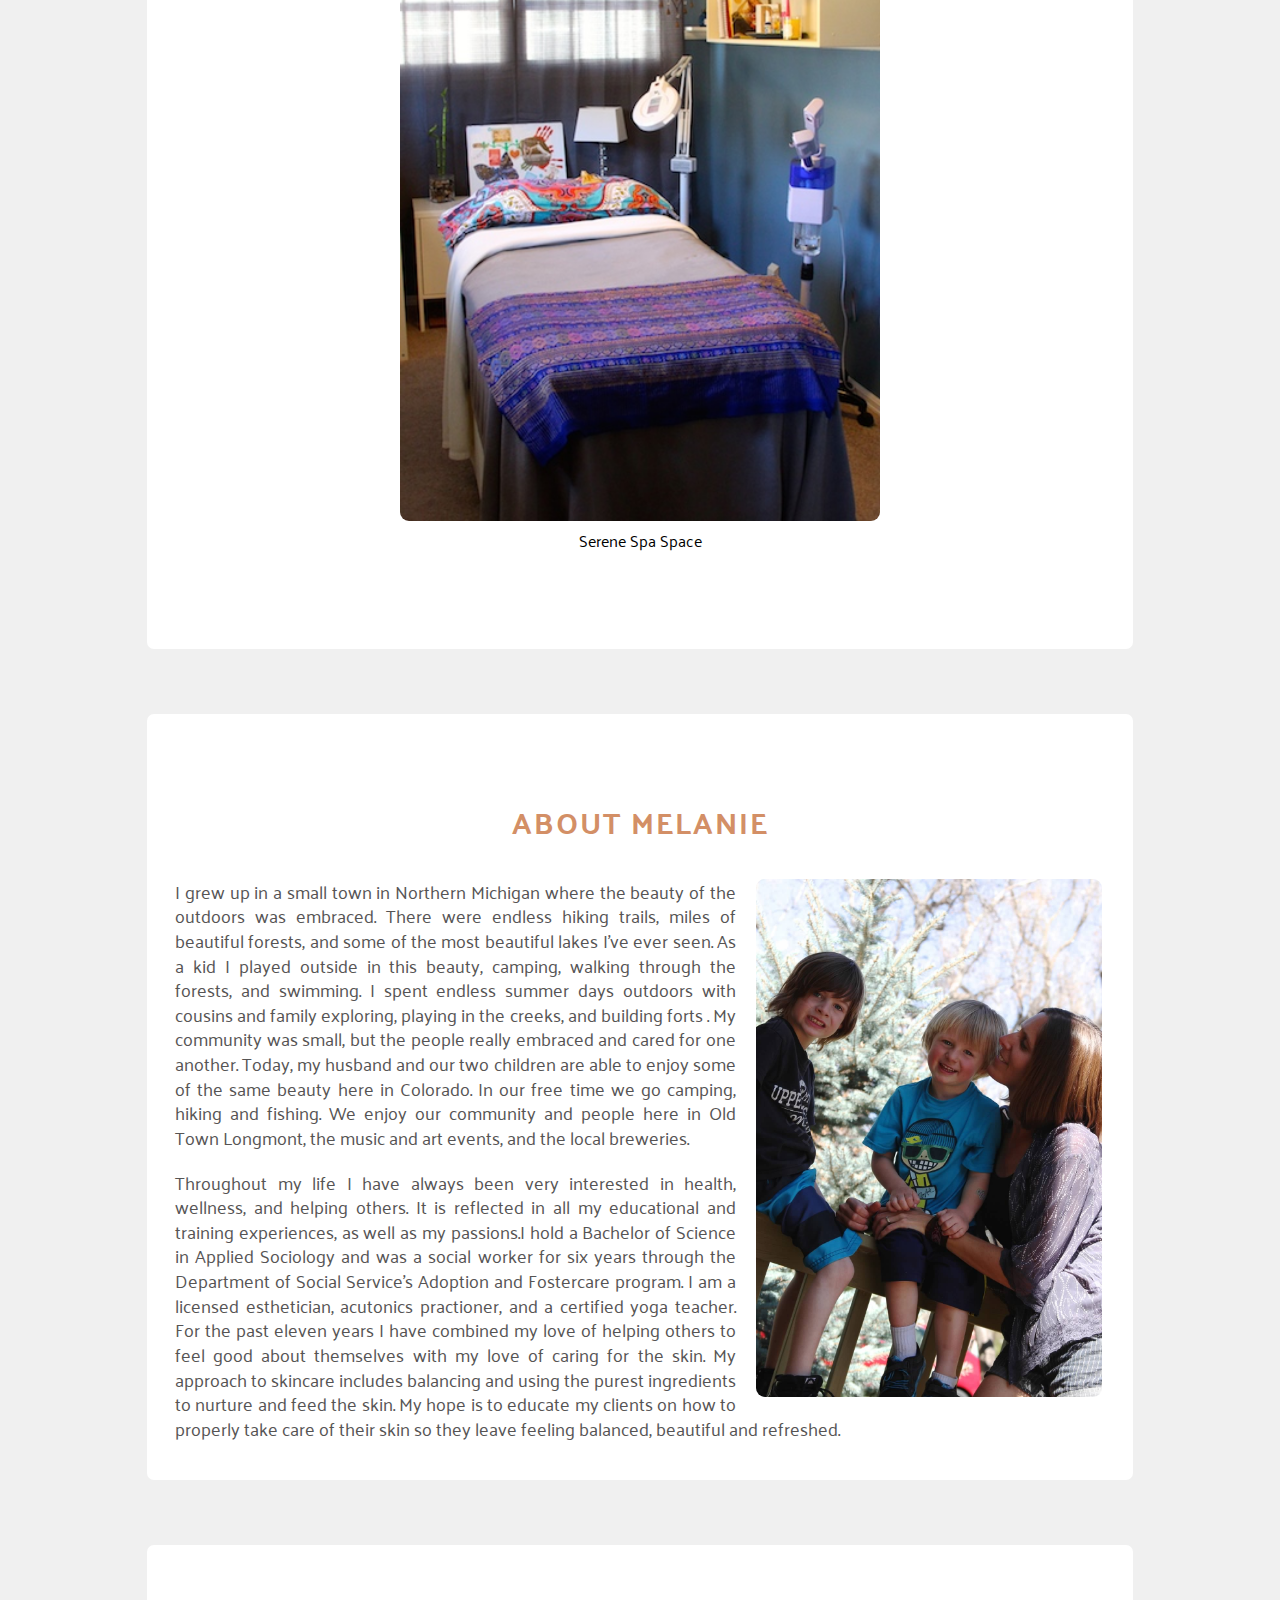
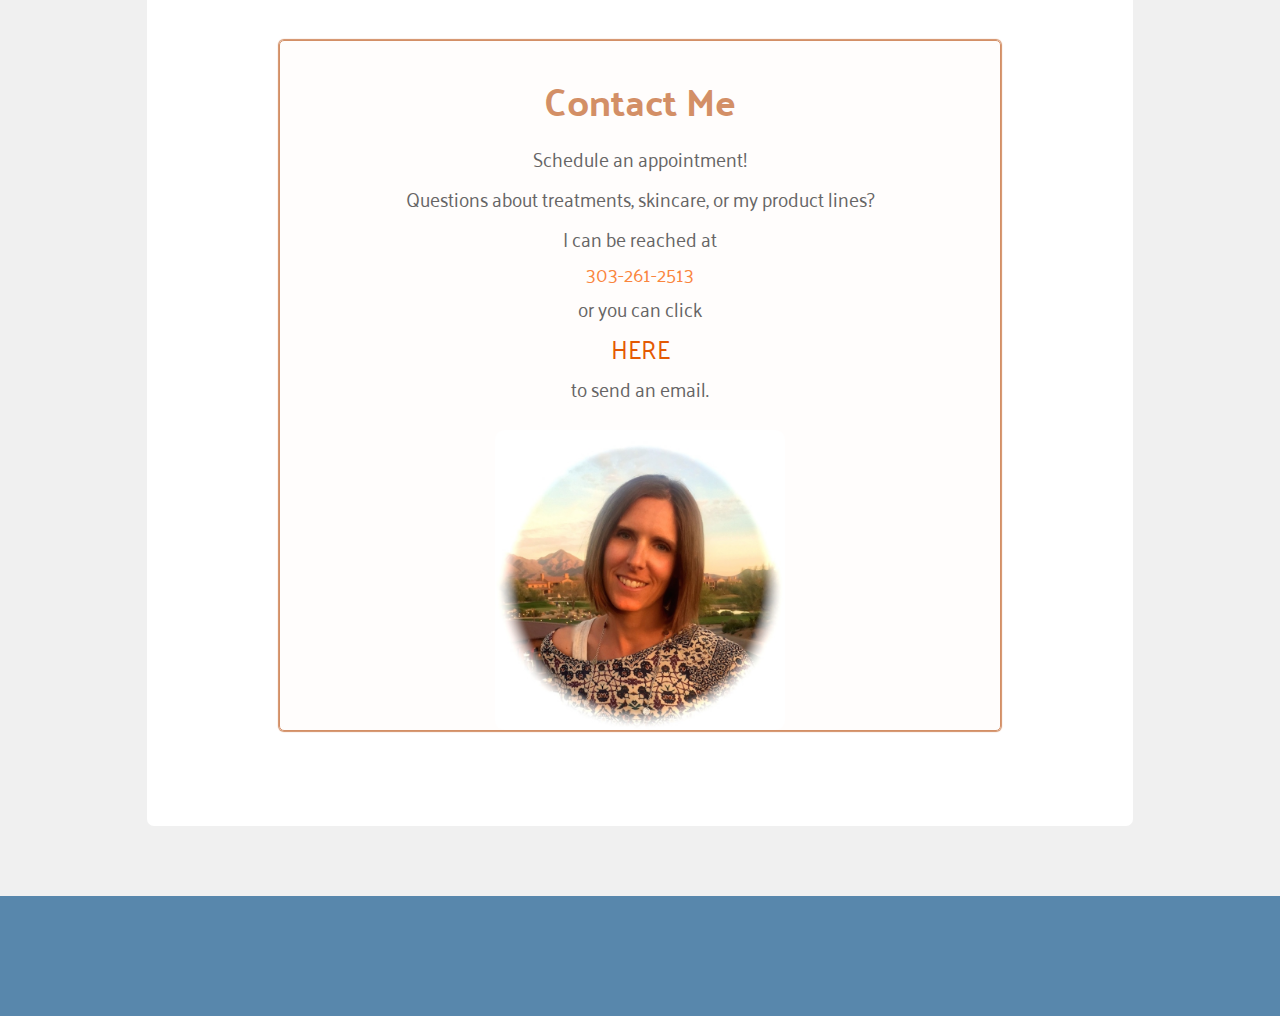
==== commit c0ec5560: "Fix header styling" ====
--- a/index.html
+++ b/index.html
@@ -80,8 +80,7 @@
     <!-- TREATMENTS.css -->
     <section id="treatments">
       <div class="container-scroll">
-        <div class="row">
-          <div class="col-md-3"></div>
+        <div class="container">
           <div class="col-md-7">
             <div id="facials">
               <img src="images/skincare.png" alt="Product image">
@@ -197,6 +196,7 @@
     <script src="js/fixed-responsive-nav.js"></script>
     <script type="text/javascript" src="https://code.jquery.com/jquery-2.1.3.min.js"></script>
     <script src="js/script.js"></script>
-    <script src="js/scroll.js"></script>
+
+
   </body>
 </html>
--- a/css/styles.css
+++ b/css/styles.css
@@ -21,6 +21,9 @@
     height: 100vh;
 }
 
+.container {
+  width: 75%;
+}
 
 .main {
   background-color: rgb(240, 240, 240);
@@ -31,7 +34,6 @@
 
 
 .slogan {
-  margin: 50px;
   padding-top: 132px;
   text-align: center;
   color: white;
--- a/css/fixed-nav.css
+++ b/css/fixed-nav.css
@@ -99,7 +99,7 @@
   width: 100%;
   left: 0;
   top: 0;
-  background: rgba(88, 135, 172, 1);
+  background: rgba(88, 135, 172, 0.9);
   -webkit-transition: background 0.2s;
 }
 
--- a/css/treatments.css
+++ b/css/treatments.css
@@ -14,10 +14,8 @@
 
 .col-md-7 {
   background-color: #fff;
-  padding: 50px;
   border-radius: 5px;
   margin-bottom: 75px;
-  width: 70%;
   margin: 75px auto;
 }
 
@@ -38,8 +36,9 @@
 
 #facials img {
   display: block;
-  margin: -35px auto 15px;
+  margin: 20px auto;
   width: 90%;
+  height: auto;
 }
 
 #acutonics {
--- a/css/about.css
+++ b/css/about.css
@@ -3,8 +3,8 @@
 .container {
   background: white;
   border-radius: 7px;
-  padding: 20px;
-  width: 75%;
+  padding: 20px 13px;
+  /*width: 75%;*/
   margin: 0 auto;
 }
 
--- a/css/contact.css
+++ b/css/contact.css
@@ -3,8 +3,8 @@
 .container {
   background: white;
   border-radius: 7px;
-  padding: 20px;
-  width: 75%;
+  padding: 20px 13px;
+  /*width: 75%;*/
   margin: 65px auto;
 }
 
@@ -16,7 +16,7 @@
   border-radius: 5px;
   color: rgb(102, 101, 101);
   border: 1px solid rgb(211, 143, 102);
-  box-shadow: 0px 1px 2px 0px rgb(211, 143, 102);
+  box-shadow: 0px 0px 1px 1px rgb(211, 143, 102);
 }
 
 .contact h2 {
--- a/css/message-area.css
+++ b/css/message-area.css
@@ -7,7 +7,7 @@
 .message-area {
   width: 55%;
   background: rgb(247, 246, 246);
-  margin: 65px auto;
+  margin: 100px auto;
   opacity: .95;
   display: none;
   border-radius: 8px;
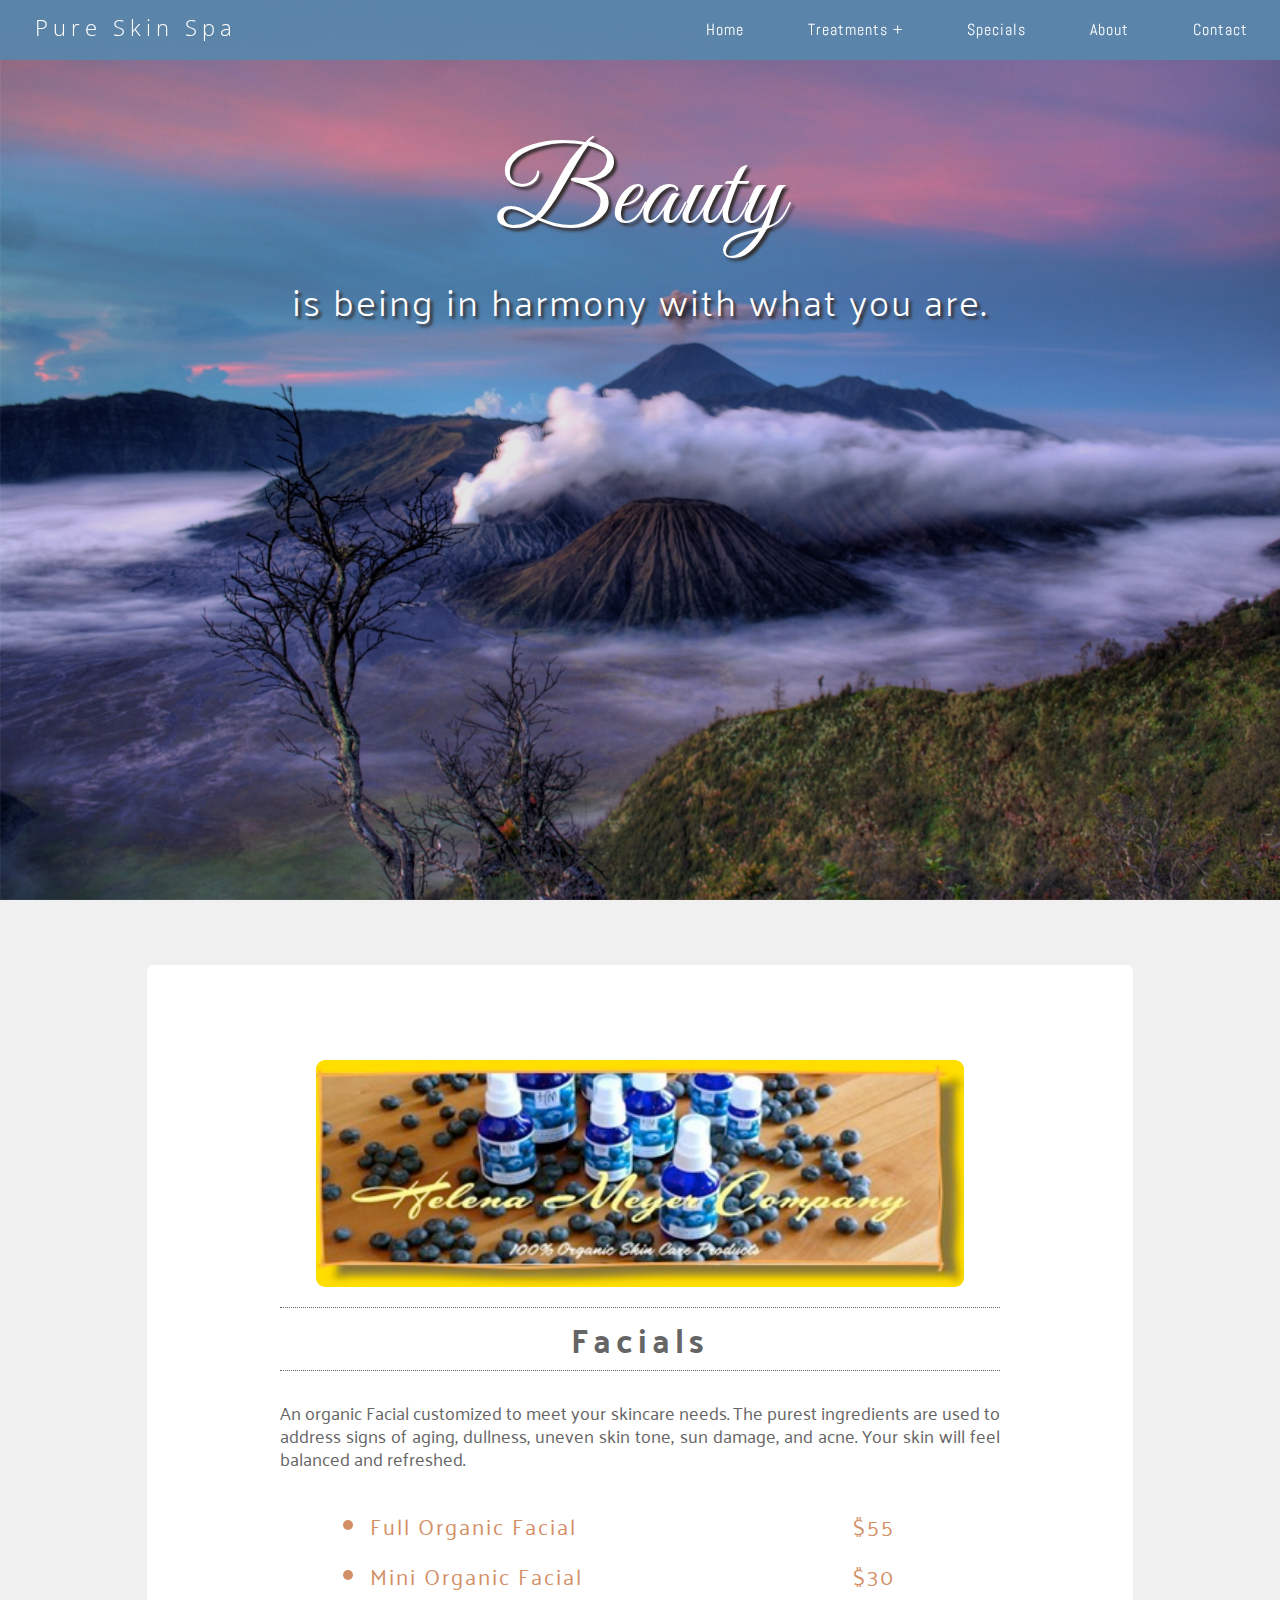
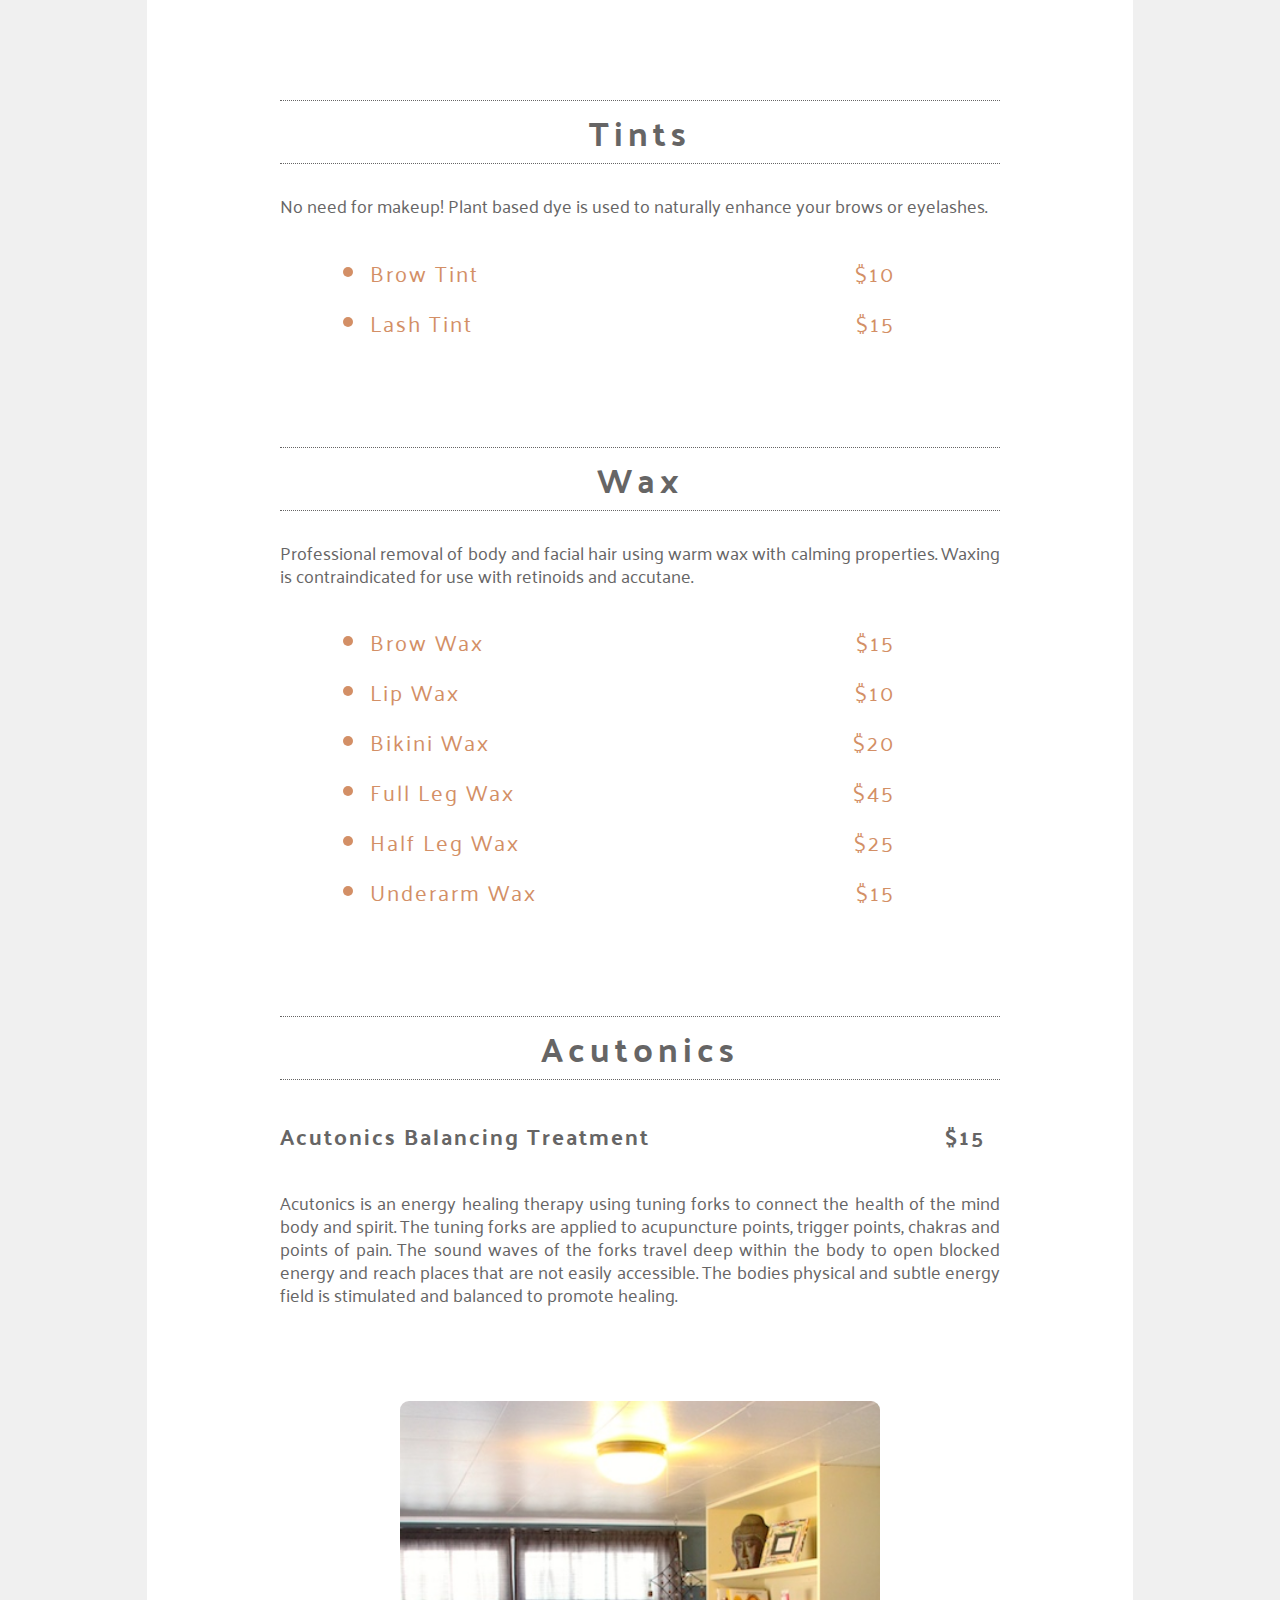
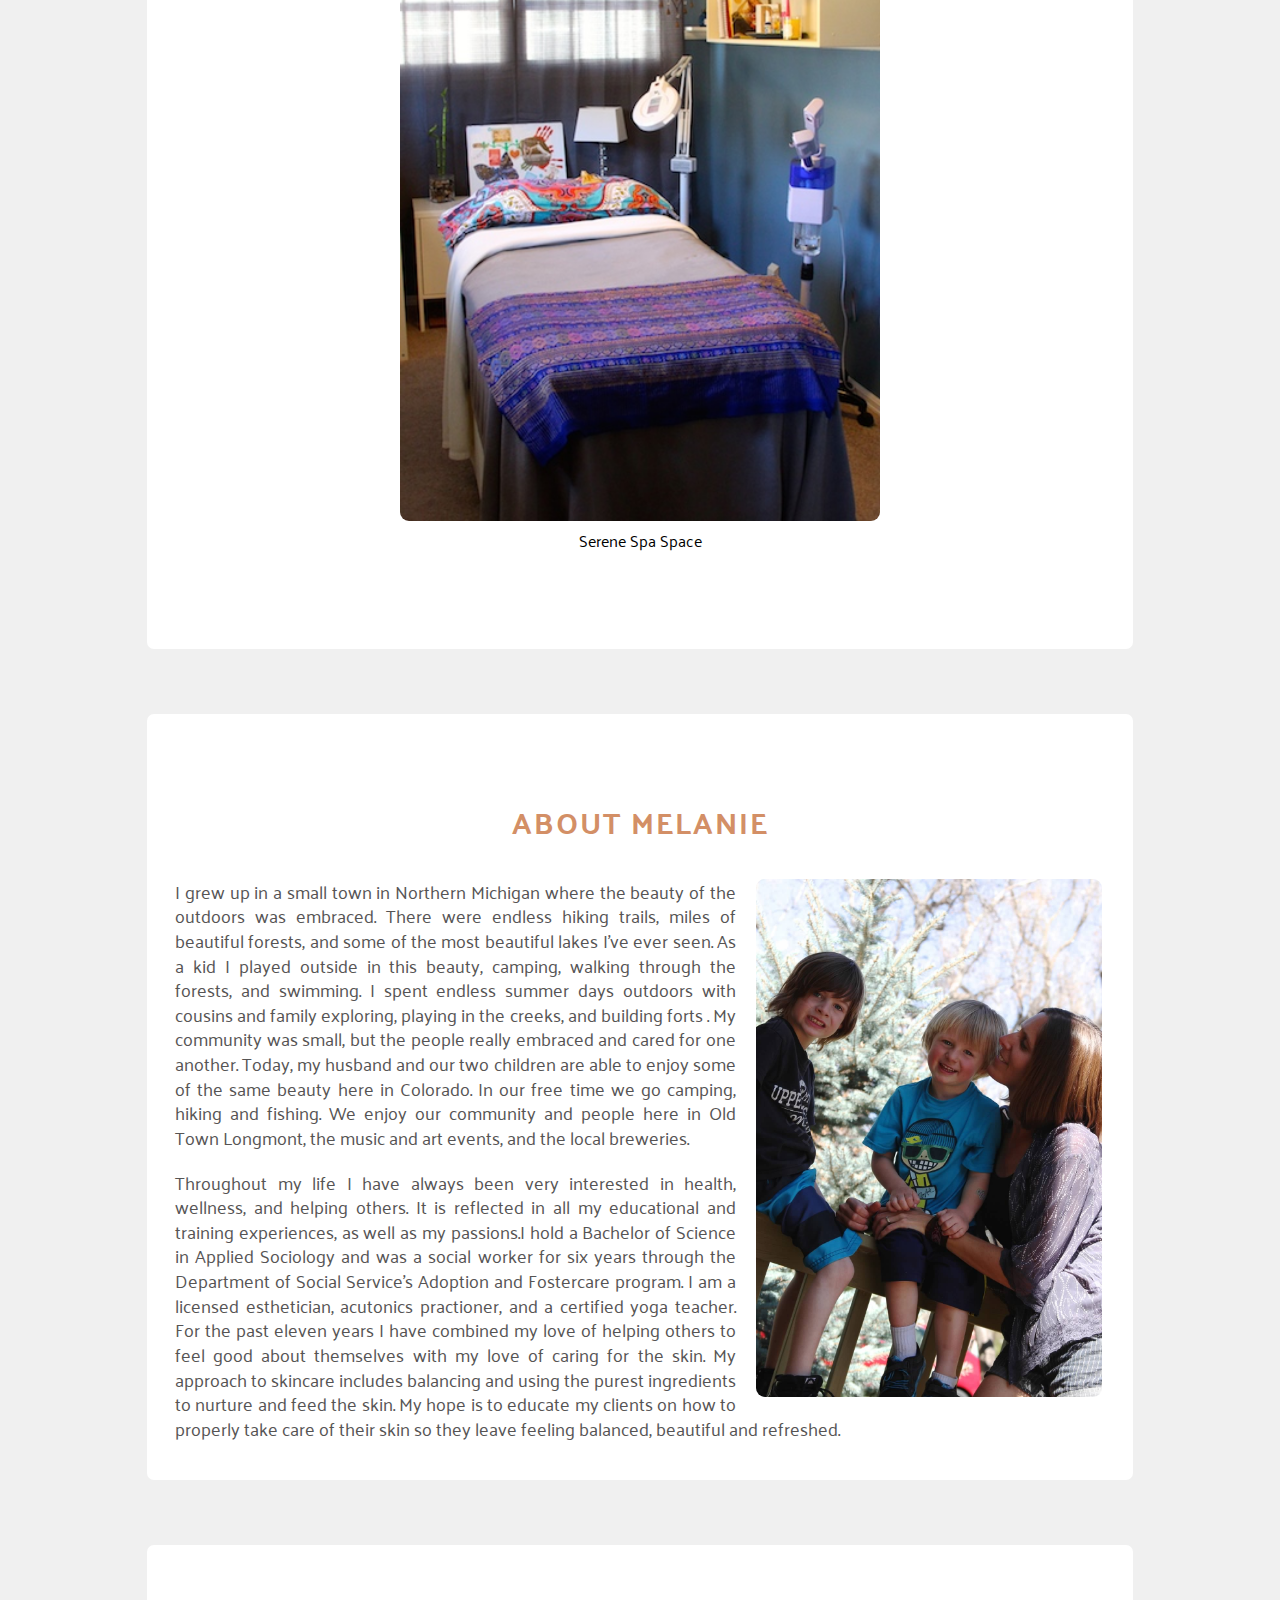
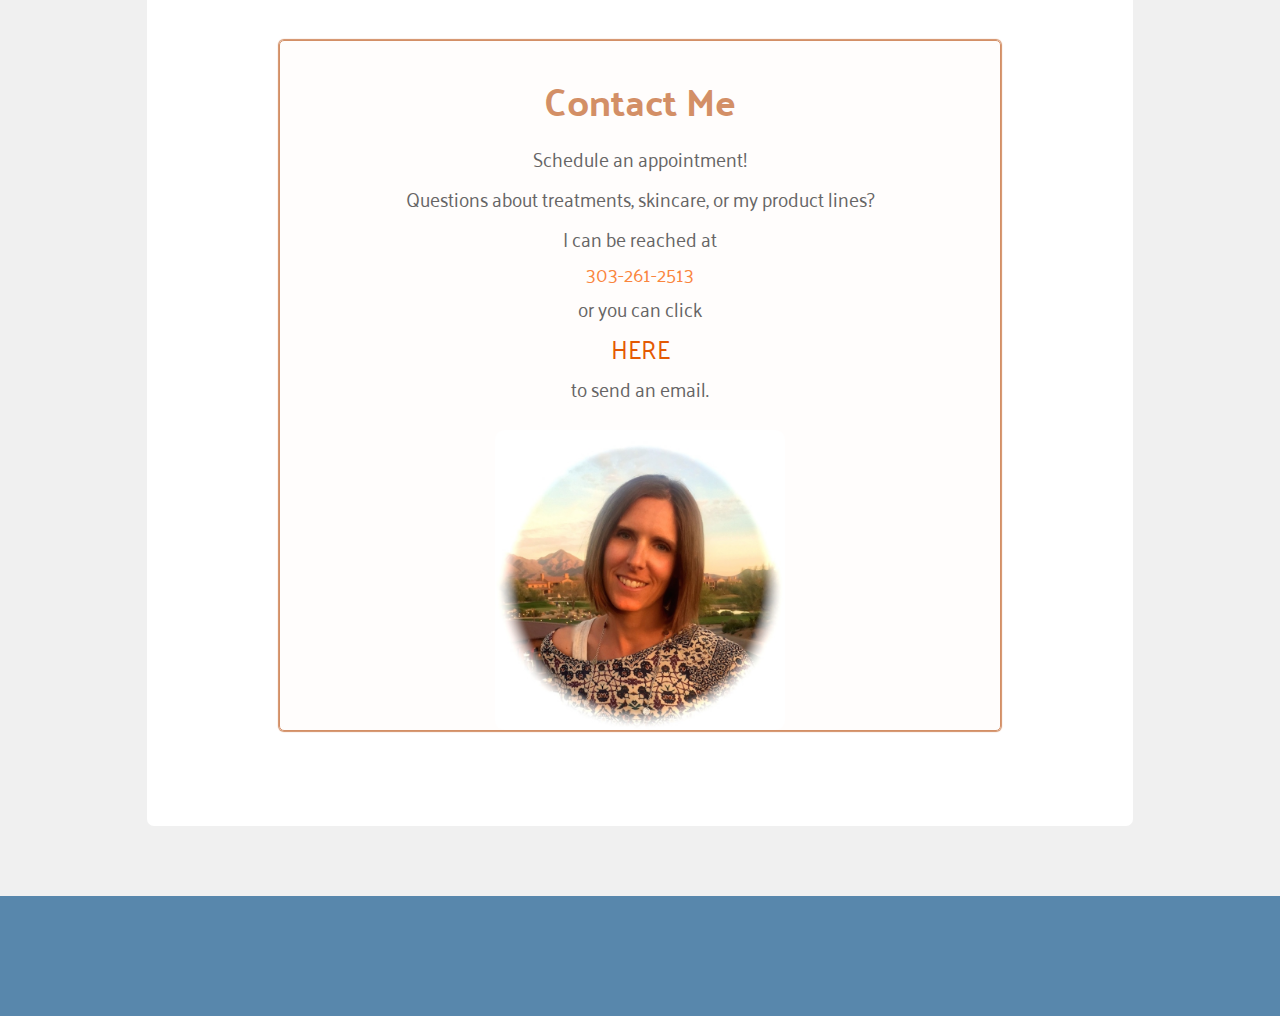
==== commit 8071bef0: "Update styling" ====
--- a/index.html
+++ b/index.html
@@ -13,22 +13,26 @@
 
     <!-- Google fonts -->
     <link href='http://fonts.googleapis.com/css?family=Abel|Open+Sans' rel='stylesheet' type='text/css'>
-    <link href='http://fonts.googleapis.com/css?family=Palanquin:200,400|Great+Vibes' rel='stylesheet' type='text/css'>
-
-   </head>
-
-
+    <link href='http://fonts.googleapis.com/css?family=Palanquin:200,400|Great+Vibes|' rel='stylesheet' type='text/css'>
+
+
+     <script src="https://code.jquery.com/jquery-2.1.3.min.js"></script>
+
+  </head>
+
+
+  <body>
 
 <!-- ***********************
           NAVBAR
 ***************************** -->
-  <body>
+
     <header>
       <a href="index.html" class="logo" data-scroll>Pure Skin Spa</a>
       <nav class="nav-collapse">
         <ul>
           <li class="menu-item"><a href="#home" data-scroll>Home</a></li>
-          <li class="menu-item"><a href="#treatments" data-scroll><span class="dropdown-services">Treatments</a>
+          <li class="menu-item dropdown"><a href="#treatments" data-scroll><span class="dropdown-services">Treatments</span></a>
             <ul id="services-list">
               <li><a href="#facials">Facials</a></li>
               <li><a href="#tints">Tints</a></li>
@@ -36,7 +40,7 @@
               <li><a href="#acutonics">Acutonics</a></li>
             </ul>
           </li>
-          <li class="menu-item specials"><a href="#" data-scroll>Specials</a></li>
+          <li class="menu-item specials"><a href="specials.html" data-scroll>Specials</a></li>
           <li class="menu-item"><a href="#about" data-scroll>About</a></li>
           <li class="menu-item"><a href="#contact" data-scroll>Contact</a></li>
         </ul>
@@ -101,7 +105,7 @@
               </ul>
             </div>
 
-            <div id="waxing" id="wax">
+            <div id="waxing">
               <h1>Wax</h1>
               <p>Professional removal of body and facial hair using warm wax with calming properties. Waxing is contraindicated for use with retinoids and accutane.</p>
               <ul>
@@ -133,6 +137,7 @@
     </section>
 
 
+
    <!--  ***************************
                 ABOUT.css
     ******************************** -->
@@ -191,10 +196,8 @@
     </div>
 
 
-    <script src="js/fastclick.js"></script>
-
-    <script src="js/fixed-responsive-nav.js"></script>
-    <script type="text/javascript" src="https://code.jquery.com/jquery-2.1.3.min.js"></script>
+
+
     <script src="js/script.js"></script>
 
 
--- a/css/styles.css
+++ b/css/styles.css
@@ -41,19 +41,20 @@
   font-weight: 300;
   letter-spacing: 2px;
   font-family: 'Palanquin', sans-serif;
-  text-shadow: 2px 2px 2px rgb(52, 46, 46);
+  text-shadow: 3px 3px 3px rgb(52, 46, 46);
 }
 
 #beauty {
-  font-size: 2.5em;
+  font-size: 2.8em;
   font-family: 'Great Vibes', cursive;
-  letter-spacing: 10px;
+  letter-spacing: 1px;
 }
 
 
 .footer {
   padding: 60px 0;
   background-color: #5887AC;
+  color: #fff;
 }
 
 
--- a/css/fixed-nav.css
+++ b/css/fixed-nav.css
@@ -12,39 +12,7 @@
   RESPONSIVE NAV STYLES
 --------------------------------------------- */
 
-/* Change this in order to change the Dropdown symbol */
-.dropdown-services:after { content: ' +'; }
-
-.dropdown:hover {
-  opacity: 1;
-}
-
-/* dropdown box */
-#services-list {
-  /*display: none;*/
-  position: absolute;
-  top: 21px;
-  z-index: 5;
-}
-
-  /* Display Dropdowns on Hover */
-.menu-item:hover > ul {
-  display:list-item;
-}
-
-
-.nav-collapse ul {
-  margin: 0;
-  padding: 0;
-  width: 100%;
-  display: block;
-  list-style: none;
-}
-
-.nav-collapse li {
-  width: 100%;
-  display: block;
-}
+
 
 /*.js .nav-collapse {
   clip: rect(0 0 0 0);
@@ -115,6 +83,7 @@
   letter-spacing: 5px;
   font-size: 1.4em;
   font-family: 'Open Sans', sans-serif;
+  margin-left: 15px;
 }
 
 
@@ -166,6 +135,72 @@
   top: 0;
 }
 */
+
+/* Change this in order to change the Dropdown symbol */
+.dropdown-services:after { content: ' +'; }
+
+.nav-collapse ul {
+  margin: 0;
+  padding: 0;
+  width: 100%;
+  display: block;
+  list-style: none;
+}
+
+.nav-collapse li {
+  width: 100%;
+  display: block;
+}
+
+/* dropdown box */
+#services-list {
+  position: absolute;
+  top: 50px;
+  /*display: none;*/
+}
+
+#services-list > li a {
+  background-color: #B8CDDF;
+  color: #fff;
+  text-transform: uppercase;
+}
+
+#services-list li a {
+  background-color: #B8CDDF;
+  color: #fff;
+  text-transform: uppercase;
+  padding-left: 2em;
+}
+
+    @media screen and (min-width: 40em) {
+      #services-list li a {
+        display: none;
+      }
+    }
+
+#services-list li a:hover {
+  background-color: #C4D7E7;
+  color: #fff;
+}
+
+
+
+
+
+/* Trying stuff for dropdown*/
+/*.nav-collapse li li:hover {
+  background-color: #B8CDDF;
+  color: #fff;
+  font-weight: 400;
+}
+*/
+
+
+/* End new stuff */
+
+
+
+
 .nav-collapse,
 .nav-collapse * {
   -webkit-box-sizing: border-box;
@@ -181,12 +216,12 @@
   line-height: 1.7;
 }
 
-@media screen and (min-width: 40em) {
-  .nav-collapse {
-    float: right;
-    width: auto;
-  }
-}
+    @media screen and (min-width: 40em) {
+      .nav-collapse {
+        float: right;
+        width: auto;
+      }
+    }
 
 .nav-collapse li {
   float: left;
@@ -195,16 +230,18 @@
   letter-spacing: 1px;
 }
 
-@media screen and (min-width: 40em) {
-  .nav-collapse li {
-    width: auto;
-  }
-}
+    @media screen and (min-width: 40em) {
+      .nav-collapse li {
+        width: auto;
+      }
+    }
+
+
 
 .nav-collapse a:hover {
   outline: 0;
   background-color: #84AAC8;
-  opacity: 1;
+  font-weight: bold;
 }
 
 .nav-collapse a {
@@ -216,38 +253,26 @@
   float: left;
 }
 
-
-@media screen and (min-width: 40em) {
-  .nav-collapse a {
-    padding: 1.02em 2em;
-    text-align: center;
-    border-top: 0;
-    float: left;
-    margin: 0;
-  }
-}
-
-.nav-collapse ul ul a {
-  background: #ca3716;
-  padding-left: 2em;
-}
-
-.dropdown-services {
-
-}
-
-@media screen and (min-width: 40em) {
-  .nav-collapse ul ul a {
-    display: none;
-  }
-}
+    @media screen and (min-width: 40em) {
+      .nav-collapse a {
+        padding: 1.02em 2em;
+        text-align: center;
+        border-top: 0;
+        float: left;
+        margin: 0;
+      }
+    }
+
+
+
+
 
 
 /* ------------------------------------------
   NAV TOGGLE STYLES
---------------------------------------------- */
-
-@font-face {
+---------------------------------------------
+
+/*@font-face {
   font-family: "responsivenav";
   src:url("../icons/responsivenav.eot");
   src:url("../icons/responsivenav.eot?#iefix") format("embedded-opentype"),
@@ -257,7 +282,7 @@
   font-weight: normal;
   font-style: normal;
 }
-
+*/
 .nav-toggle {
   -webkit-font-smoothing: antialiased;
   -moz-osx-font-smoothing: grayscale;
--- a/css/message-area.css
+++ b/css/message-area.css
@@ -1,8 +1,9 @@
 /* message area */
 
-#message-area {
+
+/*.message-area {
   background-color: rgb(240, 240, 240);
-}
+}*/
 
 .message-area {
   width: 55%;
